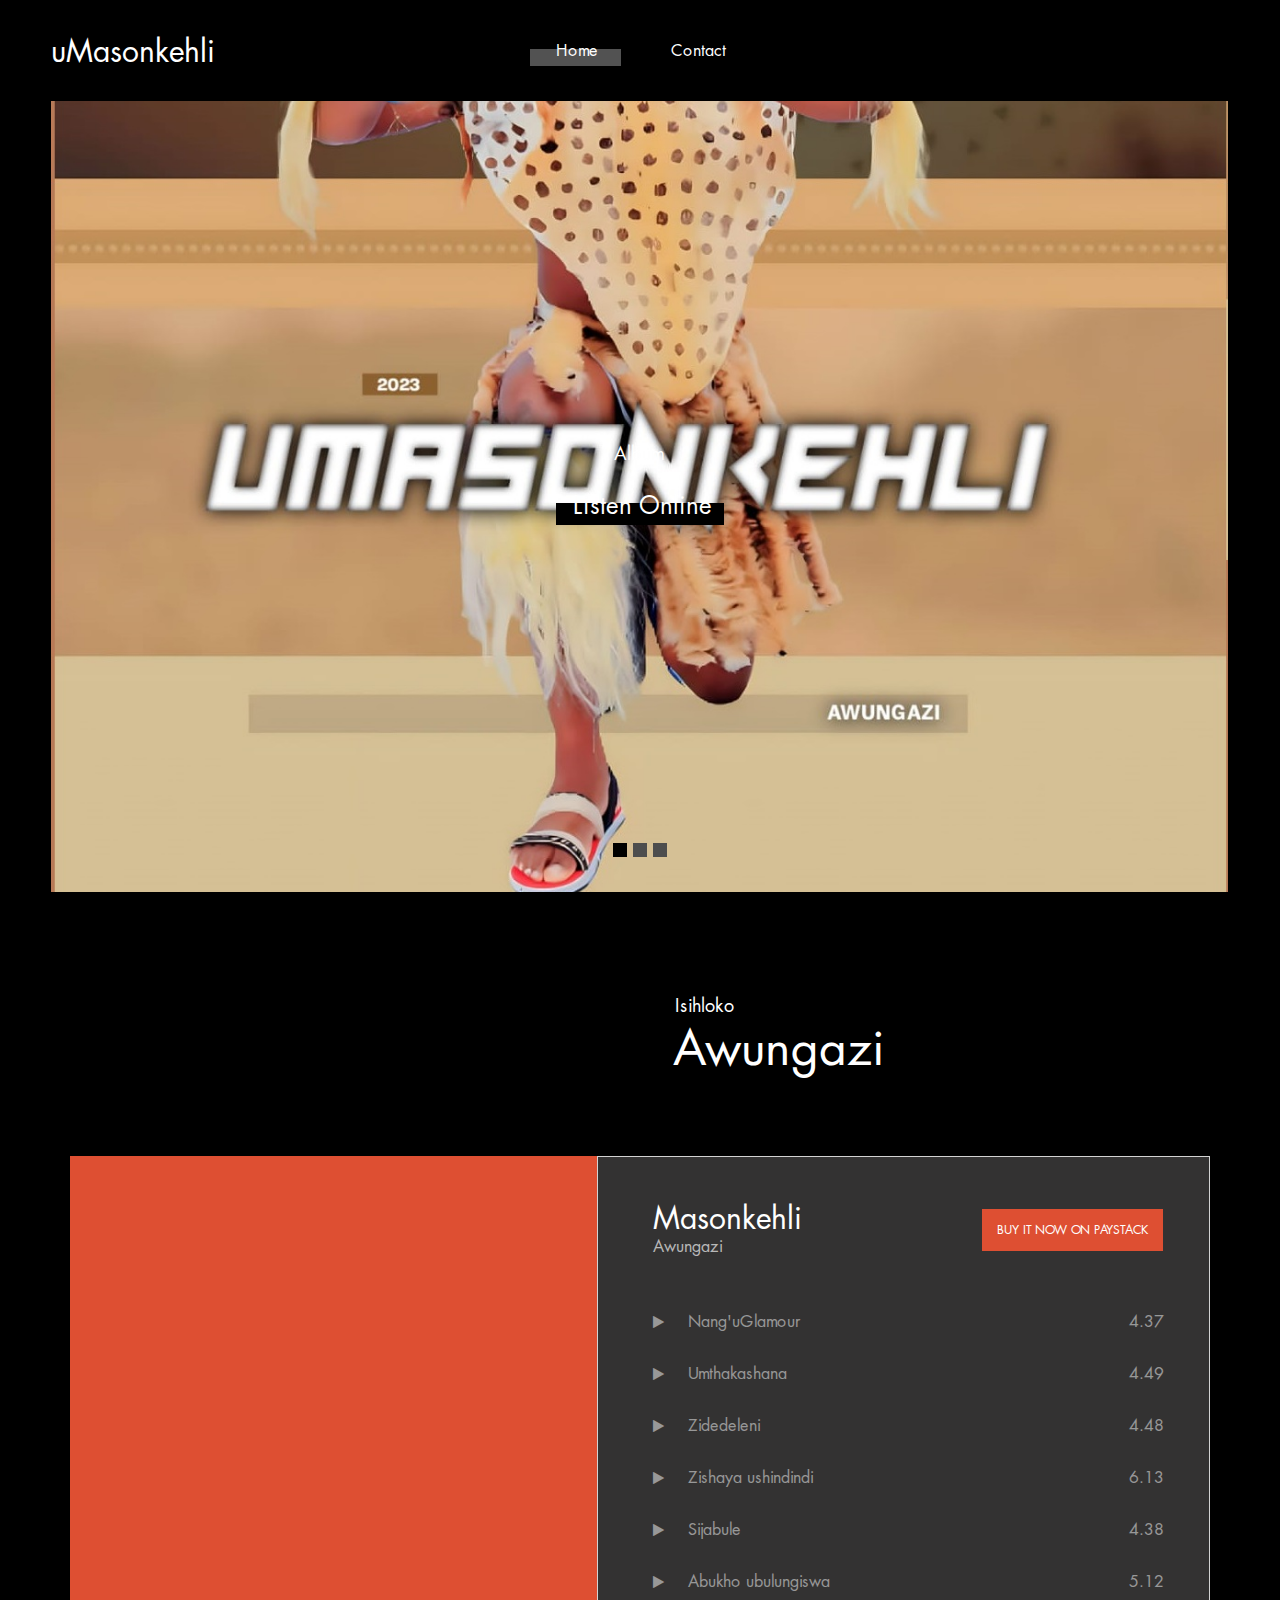
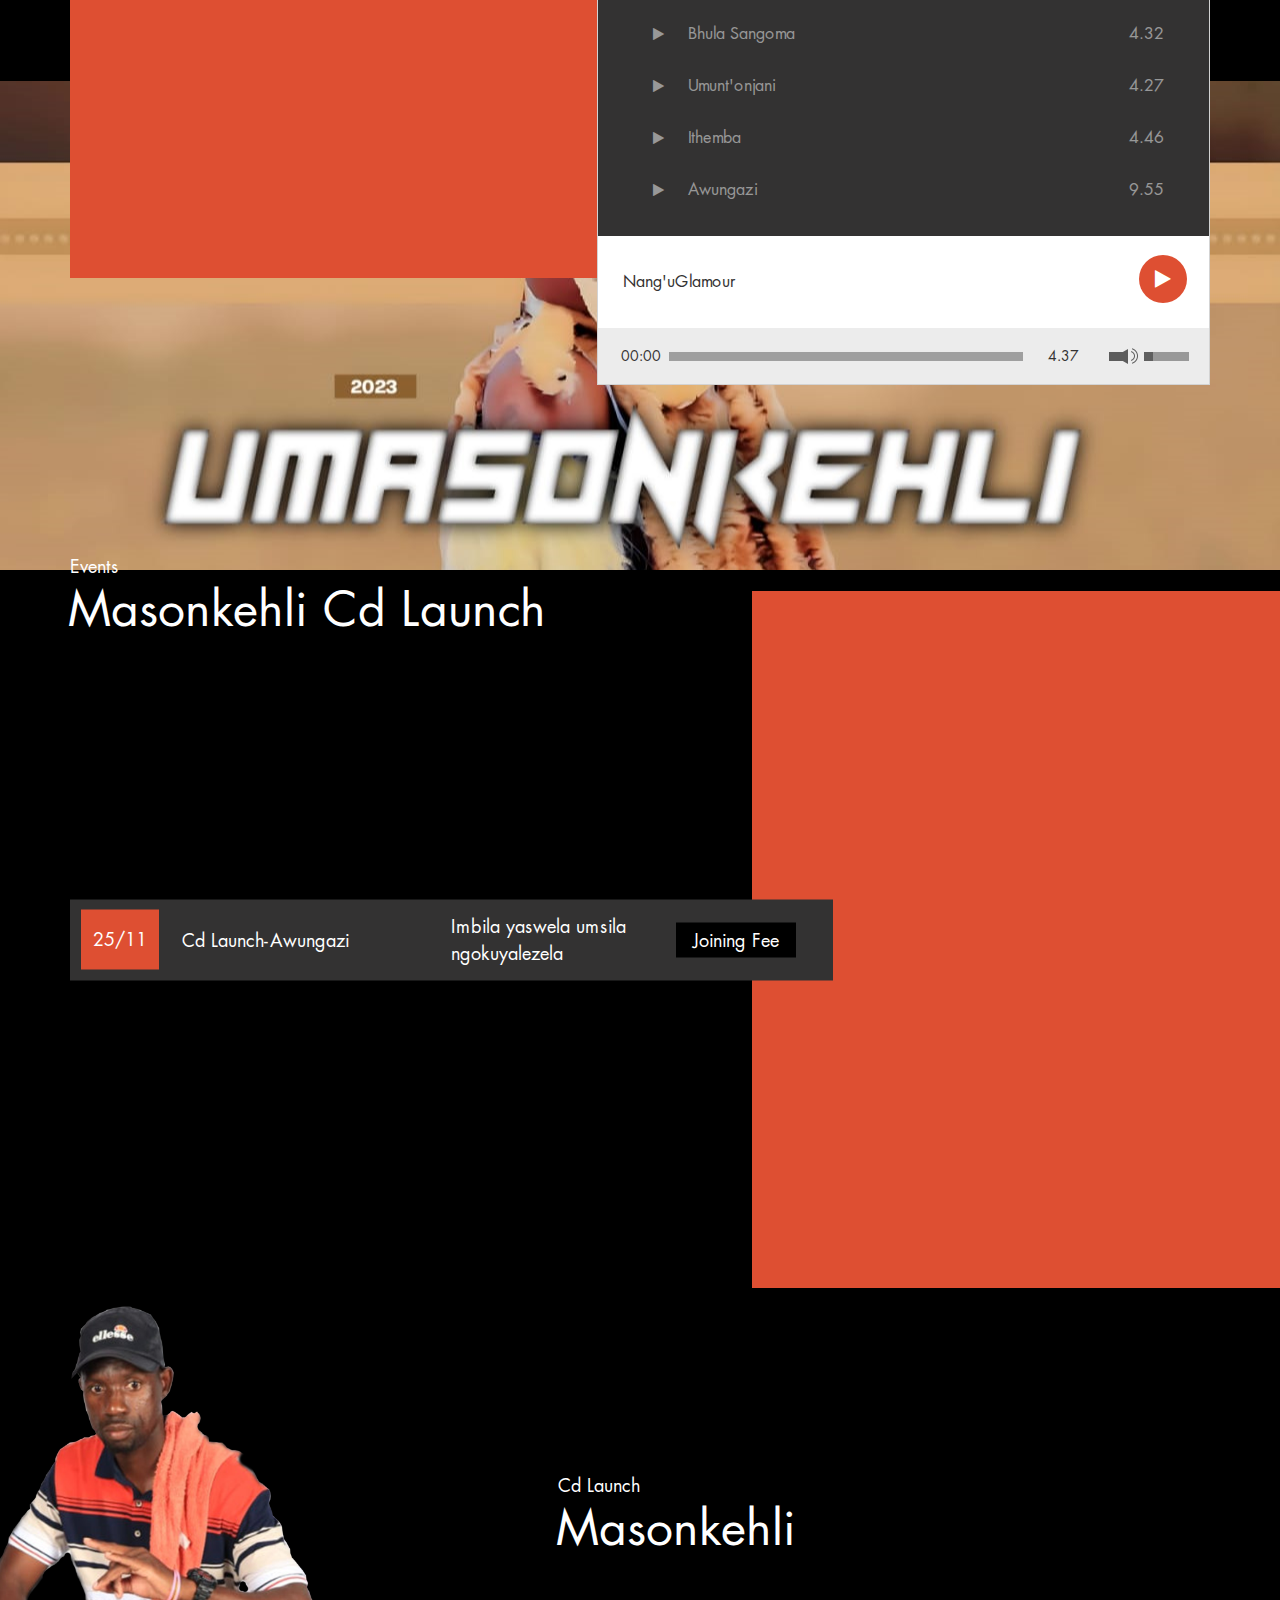
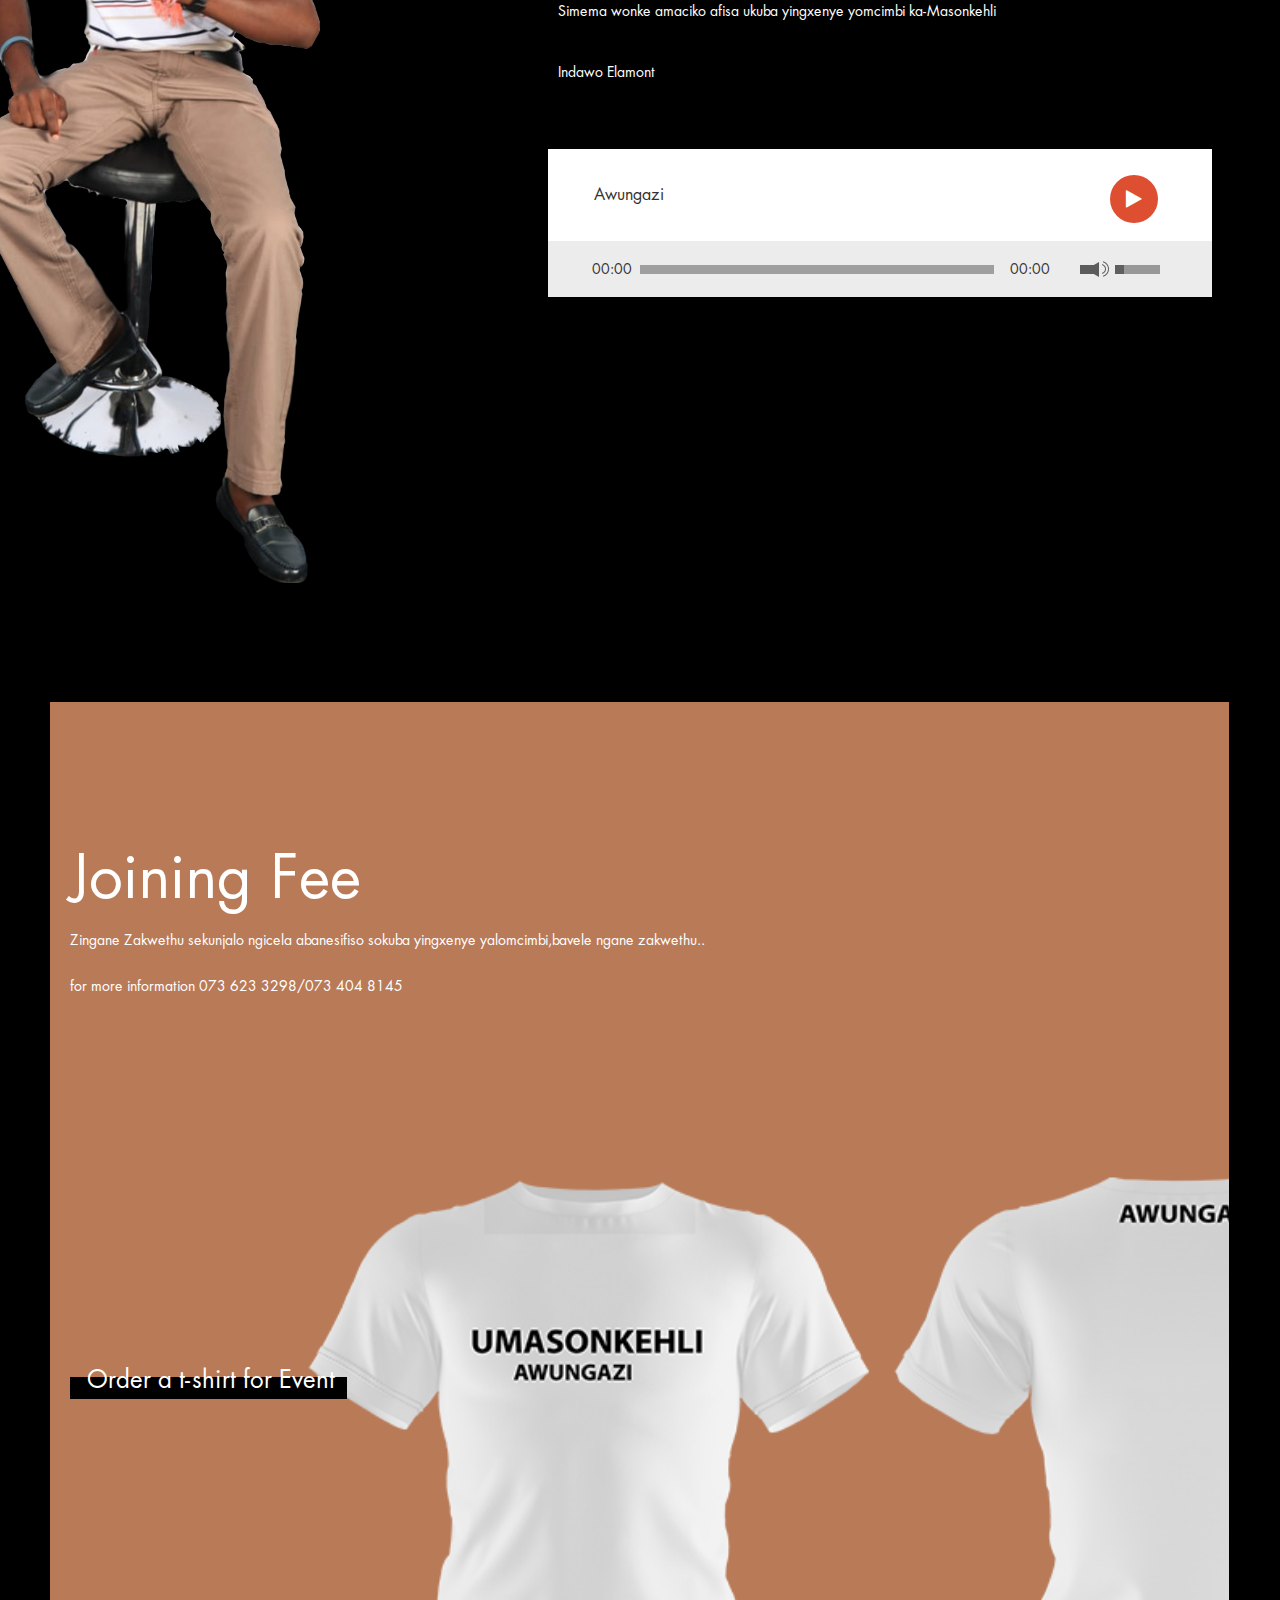
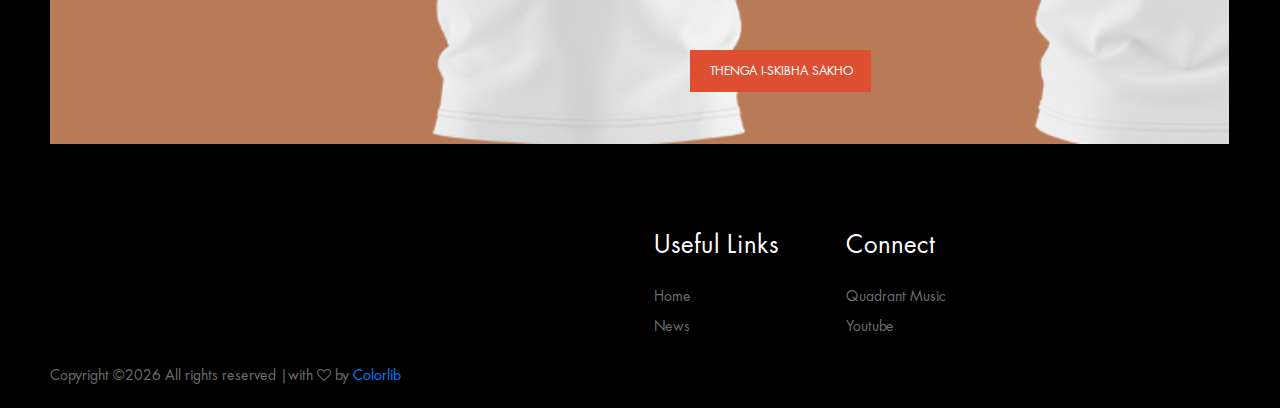
==== index.html @ cb799dd9 "first commit" ====
<!DOCTYPE html>
<html lang="en">
<head>
<title>Hlangana Mhlathi Owazanayo</title>
<meta charset="utf-8">
<meta http-equiv="X-UA-Compatible" content="IE=edge">
<meta name="description" content="Mixtape template project">
<meta name="viewport" content="width=device-width, initial-scale=1">
<link rel="stylesheet" type="text/css" href="styles/bootstrap-4.1.2/bootstrap.min.css">
<link href="plugins/font-awesome-4.7.0/css/font-awesome.min.css" rel="stylesheet" type="text/css">
<link rel="stylesheet" type="text/css" href="plugins/OwlCarousel2-2.2.1/owl.carousel.css">
<link rel="stylesheet" type="text/css" href="plugins/OwlCarousel2-2.2.1/owl.theme.default.css">
<link rel="stylesheet" type="text/css" href="plugins/OwlCarousel2-2.2.1/animate.css">
<link rel="stylesheet" type="text/css" href="styles/main_styles.css">
<link rel="stylesheet" type="text/css" href="styles/responsive.css">
</head>
<body>

<div class="super_container">
	
	<!-- Header -->
	<header class="header">
		<div class="header_content d-flex flex-row align-items-center justify-content-center">
			<div class="logo"><a href="#">uMasonkehli</a></div>
			
			<nav class="main_nav">
				<ul class="d-flex flex-row align-items-start justify-content-start">
					<li class="active"><a href="index.html">Home</a></li>
					<li><a href="contact.html">Contact</a></li>
				</ul>
			</nav>
			<div class="hamburger ml-auto">
				<div class="d-flex flex-column align-items-end justify-content-between">
					<div></div>
					<div></div>
					<div></div>
				</div>
			</div>
			
		</div>
	</header>

	<!-- Menu -->

	<div class="menu">
		<div>
			<div class="menu_overlay"></div>
			<div class="menu_container d-flex flex-column align-items-start justify-content-center">
				
				<nav class="menu_nav">
					<ul class="d-flex flex-column align-items-start justify-content-start">
						<li><a href="index.html">Home</a></li>
						<li><a href="contact.html">Contact</a></li>
					</ul>
				</nav>
			</div>
		</div>
	</div>

	<!-- Home -->

	<div class="home">
		<div class="home_slider_container">
			
			<!-- Home Slider -->
			<div class="owl-carousel owl-theme home_slider">
				
				<!-- Slide -->
				<div class="owl-item">
					<div class="background_image" style="background-image:url(images/Nkehli.jpg)"></div>
					<div class="home_container">
						<div class="home_container_inner d-flex flex-column align-items-center justify-content-center">
							<div class="home_content text-center">
								<div class="home_subtitle">Album</div>
								<div class="home_link"><a href="#">Listen Online</a></div>
							</div>
						</div>
					</div>
				</div>

				<!-- Slide -->
				<div class="owl-item">
					<div class="background_image" style="background-image:url(images/Nkehli.jpg)"></div>
					<div class="home_container">
						<div class="home_container_inner d-flex flex-column align-items-center justify-content-center">
							<div class="home_content text-center">
								<div class="home_subtitle">Album</div>
								<div class="home_link"><a href="#">Listen Online</a></div>
							</div>
						</div>
					</div>
				</div>

				<!-- Slide -->
				<div class="owl-item">
					<div class="background_image" style="background-image:url(images/Nkehli.jpg)"></div>
					<div class="home_container">
						<div class="home_container_inner d-flex flex-column align-items-center justify-content-center">
							<div class="home_content text-center">
								<div class="home_subtitle">Album</div>
								<div class="home_link"><a href="#">Listen Online</a></div>
							</div>
						</div>
					</div>
				</div>
			</div>
		</div>
	</div>

	<!-- Featured Album -->

	<div class="featured_album">
		<div class="background_image featured_background" style="background-image:url(images/maso.jpg)"></div>
		<div class="container">
			<div class="row">
				<div class="col-lg-6 offset-lg-6">
					<div class="section_title_container">
						<div class="section_subtitle">Isihloko</div>
						<div class="section_title"><h1>Awungazi</h1></div>
					</div>
				</div>
			</div>
			<div class="row featured_row row-lg-eq-height">

				<!-- Featured Album Image -->
				<div class="col-md-6">
					<div class="featured_album_image">
						<div class="image_overlay"></div>
						<div class="background_image" style="background-image:url(images/Hliza.jpg)"></div>
						<!-- <img src="images/featured_album.jpg" alt=""> -->
					</div>
				</div>

				<!-- Featured Album Player -->
				<div class="col-md-6 featured_album_col">
					<div class="featured_album_player_container d-flex flex-column align-items-start justify-content-center">
						<div class="featured_album_player">
							<div class="featured_album_title_bar d-flex flex-row align-items-center justify-content-start">
								<div class="featured_album_title_container">
									<div class="featured_album_artist">Masonkehli</div>
									<div class="featured_album_title">Awungazi</div>
								</div>
								<div class="featured_album_link ml-auto"><a href="#" >Buy it now on paystack</a></div>
							</div>
							<div id="jplayer_1" class="jp-jplayer"></div>
							<div id="jp_container_1" class="jp-audio" role="application" aria-label="media player">
								<div class="jp-type-playlist">
									<div class="jp-playlist">
										<ul>
											<li></li>
										</ul>
									</div>
									<div class="player_details d-flex flex-row align-items-center justify-content-start">
										<div class="jp-details">
											<div>playing</div>
											<div class="jp-title" aria-label="title">&nbsp;</div>
										</div>
										<div class="jp-controls-holder ml-auto">
											<button class="jp-play" tabindex="0"></button>
										</div>
									</div>
									<div class="player_controls">
										<div class="jp-gui jp-interface d-flex flex-row align-items-center justify-content-start">
											<div class="jp-controls-holder time_controls d-flex flex-row align-items-center justify-content-start">
												<div><div class="jp-current-time" role="timer" aria-label="time">&nbsp;</div></div>
												<div class="jp-progress">
													<div class="jp-seek-bar">
														<div class="jp-play-bar"></div>
													</div>
												</div>
												<div><div class="jp-duration ml-auto" role="timer" aria-label="duration">&nbsp;</div></div>
											</div>
											<div class="jp-volume-controls d-flex flex-row align-items-center justify-content-start ml-auto">
												<button class="jp-mute" tabindex="0"></button>
												<div class="jp-volume-bar">
													<div class="jp-volume-bar-value"></div>
												</div>
											</div>
										</div>
									</div>
									<div class="jp-no-solution">
										<span>Update Required</span>
										To play the media you will need to either update your browser to a recent version or update your <a href="http://get.adobe.com/flashplayer/" target="_blank">Flash plugin</a>
									</div>
								</div>
							</div>

						</div>
					</div>
				</div>

			</div>
		</div>
	</div>

	<!-- Shows -->

	<div class="shows">
		<div class="container">
			<div class="row" style="z-index:10;">
				<div class="col">
					<div class="section_title_container">
						<div class="section_subtitle">Events</div>
						<div class="section_title"><h1>Masonkehli Cd Launch</h1></div>
					</div>
				</div>
			</div>
			<div class="row shows_row">
				
				<!-- Shows List -->
				<div class="col-lg-8 order-lg-1 order-2 shows_list_col">
					<div class="shows_list_container">
						<ul class="shows_list">

							<!-- Show -->
							<li class="d-flex flex-row align-items-center justify-content-start">
								<div><div class="show_date">25/11</div></div>
								<div class="show_info d-flex flex-md-row flex-column align-items-md-center align-items-start justify-content-md-start justify-content-center">
									<div class="show_name"><a href="#">Cd Launch-Awungazi</a></div>
									<div class="show_location">Imbila yaswela umsila ngokuyalezela</div>
								</div>
								<div class="ml-auto"><div class="show_shop trans_200"><a href="#">Joining Fee</a></div></div>
							</li>																				
														

						</ul>
					</div>
				</div>

				<!-- Shows Image -->
				<div class="col-lg-4 order-lg-2 order-1">
					<div class="shows_image">
						<div class="image_overlay"></div>
						<img src="images/Screensh.png" alt="https://unsplash.com/@anthonydelanoix">
					</div>
				</div>

			</div>
		</div>
	</div>

	<!-- Artist -->

	<div class="artist">
		<div class="container">
			<div class="row">

				<!-- Artist Image -->
				<div class="col-lg-4 artist_image_col">
					<div class="artist_image">
						<img src="images/masonkehli1.png" alt="">
					</div>
				</div>

				<!-- Artist Content -->
				<div class="col-lg-7 offset-lg-1">
					<div class="artist_content">
						<div class="section_title_container">
							<div class="section_subtitle">Cd Launch</div>
							<div class="section_title"><h1>Masonkehli</h1></div>
						</div>
						<div class="artist_text">
							<p>Simema wonke amaciko afisa ukuba yingxenye yomcimbi ka-Masonkehli</p>
							<p>Indawo Elamont</p>
						</div>

						<div class="single_player_container d-flex flex-column align-items-start justify-content-center">
							<div class="single_player">
								<div id="jplayer_2" class="jp-jplayer"></div>
								<div id="jp_container_2" class="jp-audio" role="application" aria-label="media player">
									<div class="jp-type-single">
										<div class="player_details d-flex flex-row align-items-center justify-content-start">
											<div class="jp-details">
												<div>playing</div>
												<div class="jp-title" aria-label="title">&nbsp;</div>
											</div>
											<div class="jp-controls-holder ml-auto">
												<button class="jp-play" tabindex="0"></button>
											</div>
										</div>
										<div class="player_controls">
											<div class="jp-gui jp-interface d-flex flex-row align-items-center justify-content-start">
												<div class="jp-controls-holder time_controls d-flex flex-row align-items-center justify-content-start">
													<div><div class="jp-current-time" role="timer" aria-label="time">&nbsp;</div></div>
													<div class="jp-progress">
														<div class="jp-seek-bar">
															<div class="jp-play-bar"></div>
														</div>
													</div>
													<div><div class="jp-duration ml-auto" role="timer" aria-label="duration">&nbsp;</div></div>
												</div>
												<div class="jp-volume-controls d-flex flex-row align-items-center justify-content-start ml-auto">
													<button class="jp-mute" tabindex="0"></button>
													<div class="jp-volume-bar">
														<div class="jp-volume-bar-value"></div>
													</div>
												</div>
											</div>
										</div>
										<div class="jp-no-solution">
											<span>Update Required</span>
											To play the media you will need to either update your browser to a recent version or update your <a href="http://get.adobe.com/flashplayer/" target="_blank">Flash plugin</a>
										</div>
									</div>
								</div>

							</div>
						</div>
					</div>
				</div>

			</div>
		</div>
	</div>

	<!-- Extra -->

	<div class="extra">
		<div class="extra_container">
			<div class="background_image" style="background-image:url(images/banner_01.png)"></div>
			<div class="container">
				<div class="row">
					<div class="col-lg-9">
						<div class="extra_content d-flex flex-column align-items-start justify-content-center">
							<div class="extra_title"><h1>Joining Fee</h1></div>
							<div class="extra_text">
								<p>Zingane Zakwethu sekunjalo ngicela abanesifiso sokuba yingxenye yalomcimbi,bavele ngane zakwethu..</p>
								<p>for more information  073 623 3298/073 404 8145</p>

							</div>
						</div>
					</div>
				</div>
			</div>		
		</div>
	</div>

	<div class="extra">
		<div class="extra_container">
			<div class="background_image" style="background-image:url(images/banner_01\ -\ Copy.png)"></div>
			<div class="container">
				<div class="row">
					<div class="col-lg-9">
						<div class="extra_content d-flex flex-column align-items-start justify-content-center">
							<div class="home_content text-center">
								<div class="home_link"><a href="#">Order a t-shirt for Event</a></div>
							</div>
						</div>
						<div class="featured_album_title_bar d-flex flex-row align-items-center justify-content-start">
							<div class="featured_album_title_container">
							
							</div>
							<div class="featured_album_link ml-auto"><a href="#" >Thenga i-Skibha sakho</a></div>
						</div>
					</div>
				</div>
			</div>		
		</div>
	</div>

	<!-- Footer -->

	<footer class="footer">
		<div class="footer_container d-flex flex-xl-row flex-column align-items-start justify-content-start">
			
			<div class="footer_lists d-flex flex-sm-row  flex-column align-items-start justify-content-start ml-xl-auto">

				<!-- Useful Links -->
				<div class="footer_list">
					<div class="footer_list_title">Useful Links</div>
					<ul>
						<li><a href="index.html">Home</a></li>
						<li><a href="https://www.quadrantmusic.co.za">News</a></li>
					</ul>
				</div>


				<!-- Connect -->
				<div class="footer_list">
					<div class="footer_list_title">Connect</div>
					<ul>
						<li><a href="https://www.quadrantmusic.co.za">Quadrant Music</a></li>
						<li><a href="#">Youtube</a></li>

					</ul>
				</div>

			</div>
		</div>
		<div class="copyright_bar">
			<span><!-- Link back to Colorlib can't be removed. Template is licensed under CC BY 3.0. -->
Copyright &copy;<script>document.write(new Date().getFullYear());</script> All rights reserved |with <i class="fa fa-heart-o" aria-hidden="true"></i> by <a href="https://colorlib.com" target="_blank">Colorlib</a>
<!-- Link back to Colorlib can't be removed. Template is licensed under CC BY 3.0. -->
</span>
		</div>
	</footer>
</div>

<script src="js/jquery-3.2.1.min.js"></script>
<script src="styles/bootstrap-4.1.2/popper.js"></script>
<script src="styles/bootstrap-4.1.2/bootstrap.min.js"></script>
<script src="plugins/greensock/TweenMax.min.js"></script>
<script src="plugins/greensock/TimelineMax.min.js"></script>
<script src="plugins/scrollmagic/ScrollMagic.min.js"></script>
<script src="plugins/greensock/animation.gsap.min.js"></script>
<script src="plugins/greensock/ScrollToPlugin.min.js"></script>
<script src="plugins/OwlCarousel2-2.2.1/owl.carousel.js"></script>
<script src="plugins/easing/easing.js"></script>
<script src="plugins/progressbar/progressbar.min.js"></script>
<script src="plugins/parallax-js-master/parallax.min.js"></script>
<script src="plugins/jPlayer/jquery.jplayer.min.js"></script>
<script src="plugins/jPlayer/jplayer.playlist.min.js"></script>
<script src="js/custom.js"></script>
</body>
</html>
---- styles/main_styles.css ----
@charset "utf-8";
/* CSS Document */

/******************************

[Table of Contents]

1. Fonts
2. Body and some general stuff
3. Header
4. Menu
5. Home
6. Featured Album
7. Shows
8. Artist
9. Extra
10. Footer


******************************/

/***********
1. Fonts
***********/

@font-face
{
	font-family: 'Futura';
	src: url('../fonts/FuturaLT-Book.ttf')  format('truetype');
}

/*********************************
2. Body and some general stuff
*********************************/

*
{
	margin: 0;
	padding: 0;
	-webkit-font-smoothing: antialiased;
	-webkit-text-shadow: rgba(0,0,0,.01) 0 0 1px;
	text-shadow: rgba(0,0,0,.01) 0 0 1px;
}
body
{
	font-family: 'Futura', sans-serif;
	font-size: 14px;
	font-weight: 400;
	background: #000000;
	color: #FFFFFF;
}
div
{
	display: block;
	position: relative;
	-webkit-box-sizing: border-box;
    -moz-box-sizing: border-box;
    box-sizing: border-box;
}
ul
{
	list-style: none;
	margin-bottom: 0px;
}
p
{
	font-family: 'Futura', sans-serif;
	font-size: 14px;
	line-height: 2.18;
	font-weight: 400;
	color: #FFFFFF;
	-webkit-font-smoothing: antialiased;
	-webkit-text-shadow: rgba(0,0,0,.01) 0 0 1px;
	text-shadow: rgba(0,0,0,.01) 0 0 1px;
}
p a
{
	display: inline;
	position: relative;
	color: inherit;
	border-bottom: solid 1px #ffa07f;
	-webkit-transition: all 200ms ease;
	-moz-transition: all 200ms ease;
	-ms-transition: all 200ms ease;
	-o-transition: all 200ms ease;
	transition: all 200ms ease;
}
p:last-of-type
{
	margin-bottom: 0;
}
a
{
	-webkit-transition: all 200ms ease;
	-moz-transition: all 200ms ease;
	-ms-transition: all 200ms ease;
	-o-transition: all 200ms ease;
	transition: all 200ms ease;
}
a, a:hover, a:visited, a:active, a:link
{
	text-decoration: none;
	-webkit-font-smoothing: antialiased;
	-webkit-text-shadow: rgba(0,0,0,.01) 0 0 1px;
	text-shadow: rgba(0,0,0,.01) 0 0 1px;
}
p a:active
{
	position: relative;
	color: #FF6347;
}
p a:hover
{
	color: #FFFFFF;
	background: #ffa07f;
}
p a:hover::after
{
	opacity: 0.2;
}
::selection
{
	background: rgba(255,255,255,0.07);
}
p::selection
{
	
}
h1{font-size: 48px;}
h2{font-size: 36px;}
h3{font-size: 24px;}
h4{font-size: 18px;}
h5{font-size: 14px;}
h1, h2, h3, h4, h5, h6
{
	font-family: 'Futura', sans-serif;
	-webkit-font-smoothing: antialiased;
	-webkit-text-shadow: rgba(0,0,0,.01) 0 0 1px;
	text-shadow: rgba(0,0,0,.01) 0 0 1px;
	line-height: 1.2;
}
h1::selection, 
h2::selection, 
h3::selection, 
h4::selection, 
h5::selection, 
h6::selection
{
	
}
button:active
{
	outline: none;
}
.form-control
{
	color: #db5246;
}
section
{
	display: block;
	position: relative;
	box-sizing: border-box;
}
.clear
{
	clear: both;
}
.clearfix::before, .clearfix::after
{
	content: "";
	display: table;
}
.clearfix::after
{
	clear: both;
}
.clearfix
{
	zoom: 1;
}
.float_left
{
	float: left;
}
.float_right
{
	float: right;
}
.trans_200
{
	-webkit-transition: all 200ms ease;
	-moz-transition: all 200ms ease;
	-ms-transition: all 200ms ease;
	-o-transition: all 200ms ease;
	transition: all 200ms ease;
}
.trans_300
{
	-webkit-transition: all 300ms ease;
	-moz-transition: all 300ms ease;
	-ms-transition: all 300ms ease;
	-o-transition: all 300ms ease;
	transition: all 300ms ease;
}
.trans_400
{
	-webkit-transition: all 400ms ease;
	-moz-transition: all 400ms ease;
	-ms-transition: all 400ms ease;
	-o-transition: all 400ms ease;
	transition: all 400ms ease;
}
.trans_500
{
	-webkit-transition: all 500ms ease;
	-moz-transition: all 500ms ease;
	-ms-transition: all 500ms ease;
	-o-transition: all 500ms ease;
	transition: all 500ms ease;
}
.fill_height
{
	height: 100%;
}
.super_container
{
	width: 100%;
	overflow: hidden;
}
.prlx_parent
{
	overflow: hidden;
}
.prlx
{
	height: 130% !important;
}
.parallax-window
{
    min-height: 400px;
    background: transparent;
}
.parallax_background
{
	position: absolute;
	top: 0;
	left: 0;
	width: 100%;
	height: 100%;
}
.background_image
{
	position: absolute;
	top: 0;
	left: 0;
	width: 100%;
	height: 100%;
	background-repeat: no-repeat;
	background-size: cover;
	background-position: center center;
}
.nopadding
{
	padding: 0px !important;
}
.section_subtitle
{
	font-size: 18px;
	line-height: 0.75;
}
.section_title
{
	margin-top: 7px;
	margin-left: -2px;
}

/*********************************
3. Header
*********************************/

.header
{
	position: fixed;
	left: 0;
	top: 0;
	width: 100%;
	background: #000000;
	z-index: 100;
	-webkit-transition: all 400ms ease;
	-moz-transition: all 400ms ease;
	-ms-transition: all 400ms ease;
	-o-transition: all 400ms ease;
	transition: all 400ms ease;
}
.header.scrolled
{
	background: rgba(0,0,0,0.85);
}
.header_content
{
	width: 100%;
	height: 101px;
	padding-left: 51px;
	padding-right: 52px;
	-webkit-transition: all 400ms ease;
	-moz-transition: all 400ms ease;
	-ms-transition: all 400ms ease;
	-o-transition: all 400ms ease;
	transition: all 400ms ease;
}
.header.scrolled .header_content
{
	height: 70px;
}
.logo
{
	position: absolute;
	top: 50%;
	-webkit-transform: translateY(-50%);
	-moz-transform: translateY(-50%);
	-ms-transform: translateY(-50%);
	-o-transform: translateY(-50%);
	transform: translateY(-50%);
	left: 51px;
}
.logo a
{
	font-family: 'Futura', sans-serif;
	font-size: 30px;
	color: #FFFFFF;
}
.log_reg
{
	position: absolute;
	top: 50%;
	-webkit-transform: translateY(-50%);
	-moz-transform: translateY(-50%);
	-ms-transform: translateY(-50%);
	-o-transform: translateY(-50%);
	transform: translateY(-50%);
	right: 52px;
}
.log_reg ul li
{
	position: relative;
}
.log_reg ul li:not(:last-child)::after
{
	display: inline-block;
	content: '/';
	font-size: 14px;
	color: #FFFFFF;
	margin-left: 6px;
	margin-right: 6px;
}
.log_reg ul li a
{
	font-size: 14px;
	color: #FFFFFF;
}
.log_reg ul li a:hover
{
	color: #de4f33;
}
.main_nav ul li:not(:last-child)
{
	margin-right: 24px;
}
.main_nav ul li
{
	position: relative;
}
.main_nav ul li a
{
	position: relative;
	font-size: 16px;
	color: #FFFFFF;
	padding-left: 26px;
	padding-right: 23px;
	z-index: 1;
}
.main_nav ul li a::after
{
	display: block;
	position: absolute;
	left: 0;
	bottom: -20px;
	width: 100%;
	height: 17px;
	background: #525252;
	content: '';
	z-index: -1;
	visibility: hidden;
	opacity: 0;
	-webkit-transition: all 400ms ease;
	-moz-transition: all 400ms ease;
	-ms-transition: all 400ms ease;
	-o-transition: all 400ms ease;
	transition: all 400ms ease;
}
.main_nav ul li.active a::after,
.main_nav ul li a:hover::after
{
	bottom: -5px;
	visibility: visible;
	opacity: 1;
}
.hamburger
{
	display: none;
	width: 50px;
	height: 24px;
	cursor: pointer;
	padding: 5px;
	right: -5px;
}
.hamburger > div
{
	width: 100%;
	height: 100%;
}
.hamburger > div > div
{
	height: 2px;
	background: #FFFFFF;
	-webkit-transition: all 400ms ease;
	-moz-transition: all 400ms ease;
	-ms-transition: all 400ms ease;
	-o-transition: all 400ms ease;
	transition: all 400ms ease;
}
.hamburger > div > div:first-child
{
	width: 90%;
}
.hamburger > div > div:nth-child(2)
{
	width: 50%;
}
.hamburger > div > div:nth-child(3)
{
	width: 70%;
}
.hamburger:hover > div > div
{
	width: 100%;
}

/*********************************
4. Menu
*********************************/

.menu
{
	position: fixed;
	top: 0;
	left: 0;
	width: 100vw;
	height: 100vh;
	z-index: 101;
	visibility: hidden;
	opacity: 0;
	-webkit-transition: all 800ms ease;
	-moz-transition: all 800ms ease;
	-ms-transition: all 800ms ease;
	-o-transition: all 800ms ease;
	transition: all 800ms ease;
}
.menu_overlay
{
	position: absolute;
	top: 0;
	left: 0;
	width: 100%;
	height: 100%;
	background: rgba(0,0,0,0.45);
}
.menu.active
{
	visibility: visible;
	opacity: 1;
}
.menu > div
{
	width: 100%;
	height: 100%;
}
.menu_container
{
	position: absolute;
	top: 50%;
	-webkit-transform: translateY(-50%);
	-moz-transform: translateY(-50%);
	-ms-transform: translateY(-50%);
	-o-transform: translateY(-50%);
	transform: translateY(-50%);
	right: -300px;
	width: 300px;
	-webkit-transition: all 1000ms 600ms ease;
	-moz-transition: all 1000ms 600ms ease;
	-ms-transition: all 1000ms 600ms ease;
	-o-transition: all 1000ms 600ms ease;
	transition: all 1000ms 600ms ease;
}
.menu.active .menu_container
{
	right: 0;
}
.menu_log_reg
{
	display: none;
	width: 100%;
	background: #000000;
	padding-left: 40px;
	padding-right: 40px;
	padding-top: 8px;
	padding-bottom: 8px;
	margin-bottom: 5px;
	border-bottom: solid 2px #de4f32;
}
.menu_log_reg a
{
	font-size: 14px;
	color: #FFFFFF;
}
.menu_log_reg a:hover
{
	color: #de4f32;
}
.menu_log_reg ul li
{
	position: relative;
}
.menu_log_reg ul li:not(:last-child)::after
{
	display: inline-block;
	content: '/';
	font-size: 14px;
	color: #FFFFFF;
	margin-left: 6px;
	margin-right: 6px;
}
.menu_nav
{
	width: 100%;
	background: #000000;
	padding-left: 40px;
	padding-right: 40px;
	padding-top: 50px;
	padding-bottom: 50px;
	border-bottom: solid 5px #de4f32;
}
.menu_nav ul li
{
	position: relative;
}
.menu_nav ul li a:hover::before
{
	left: 100%;
}
.menu_nav ul li:not(:last-of-type)
{
	margin-bottom: 5px;
}
.menu_nav ul li a
{
	display: block;
	position: relative;
	font-size: 20px;
	color: #FFFFFF;
	overflow: hidden;
}
.menu_nav ul li a::before
{
	display: block;
	position: absolute;
	top: 50%;
	left: -100%;
	width: 100%;
	height: 2px;
	background: #FFFFFF;
	content: '';
	-webkit-transition: all 400ms 200ms ease;
	-moz-transition: all 400ms 200ms ease;
	-ms-transition: all 400ms 200ms ease;
	-o-transition: all 400ms 200ms ease;
	transition: all 400ms 200ms ease;
}
.menu_nav ul li a:hover
{
	color: #de4f32;
}

/*********************************
5. Home
*********************************/

.home
{
	width: 100%;
	height: 892px;
	padding-left: 51px;
	padding-right: 52px;
}
.home_slider_container
{
	width: 100%;
	height: 100%;
}
.home_slider.owl-theme .owl-nav.disabled + .owl-dots
{
	position: absolute;
	left: 50%;
	-webkit-transform: translateX(-50%);
	-moz-transform: translateX(-50%);
	-ms-transform: translateX(-50%);
	-o-transform: translateX(-50%);
	transform: translateX(-50%);
	bottom: 24px;
	z-index: 10;
}
.home_slider.owl-theme .owl-dots .owl-dot span
{
	width: 14px;
	height: 14px;
	background: #4d4d4d;
	border-radius: 0px;
	margin-left: 3px;
	margin-right: 3px;
	-webkit-transition: all 200ms ease;
	-moz-transition: all 200ms ease;
	-ms-transition: all 200ms ease;
	-o-transition: all 200ms ease;
	transition: all 200ms ease;
}
.home_slider.owl-theme .owl-dots .owl-dot.active span,
.home_slider.owl-theme .owl-dots .owl-dot:hover span
{
	background: #000000;
}
.home_container
{
	width: 100%;
	height: 100%;
	z-index: 1;
	padding-top: 72px;
}
.home_container_inner
{
	width: 100%;
	height: 100%;
}
.home_content
{

}
.home_subtitle
{
	font-size: 18px;
	color: #FFFFFF;
}
.home_title
{
	margin-top: 24px;
	color: #000000;
}
.home_title h1
{
	font-size: 72px;
}
.home_link
{
	margin-top: 21px;
}
.home_link a
{
	position: relative;
	padding-left: 17px;
	padding-right: 12px;
	font-size: 24px;
	color: #FFFFFF;
}
.home_link a::before
{
	display: block;
	position: absolute;
	left: 0;
	bottom: -4px;
	width: 100%;
	height: 22px;
	background: #000000;
	content: '';
	z-index: -1;
	-webkit-transition: all 400ms ease;
	-moz-transition: all 400ms ease;
	-ms-transition: all 400ms ease;
	-o-transition: all 400ms ease;
	transition: all 400ms ease;
}
.home_link a:hover::before
{
	background: #de4f33;
}

/*********************************
6. Featured Album
*********************************/

.featured_album
{
	padding-top: 107px;
}
.featured_background
{
	top: auto;
	bottom: -185px;
	max-height: 489px;
}
.featured_album .section_title_container
{
	padding-left: 20px;
}
.featured_row
{
	margin-top: 71px;
}
.featured_album_image
{
	width: calc(100% + 42px);
	height: 722px;
}
.featured_album_image img
{
	max-width: 100%;
}
.image_overlay
{
	position: absolute;
	top: 0;
	right: 0;
	width: 100%;
	height: 100%;
	background: #de4f32;
	z-index: 1;
	-webkit-transition: all 1000ms ease;
	-moz-transition: all 1000ms ease;
	-ms-transition: all 1000ms ease;
	-o-transition: all 1000ms ease;
	transition: all 1200ms ease;
}
.image_overlay.active
{
	width: 0%;
}
.featured_album_col
{
	z-index: 1;
}
.featured_album_player_container
{
	width: calc(100% + 58px);
	left: -58px;
	height: 100%;
}
.featured_album_player
{
	width: 100%;
	border: solid 1px #d3d3d3;
	background: #333232;
}
.featured_album_title_bar
{
	height: 146px;
	padding-left: 55px;
	padding-right: 46px;
}
.featured_album_title_container
{
	
}
.featured_album_artist
{
	font-size: 30px;
	color: #FFFFFF;
	line-height: 1.2;
}
.featured_album_title
{
	font-size: 16px;
	color: rgba(255,255,255,0.67);
	margin-top: -2px;
}
.featured_album_link
{
	width: 181px;
	height: 42px;
	background: #de4f32;
	text-align: center;
}
.featured_album_link a
{
	display: block;
	width: 100%;
	height: 100%;
	font-size: 12px;
	color: #FFFFFF;
	text-transform: uppercase;
	line-height: 42px;
}
.jp-audio
{
	width: 100%;
}
.jp-playlist
{
	background: #333232;
}
.jp-playlist ul
{
	/*padding-left: 55px;*/
}
.jp-playlist li
{
	position: relative;
	height: 38px;
	border-bottom: none;
	padding-left: 55px;
}
.jp-playlist li::before,
#jp_container_1.jp-state-playing .jp-playlist li.jp-playlist-current::before
{
	display: block;
	position: absolute;
	top: 0;
	left: -4px;
	width: calc(100% + 8px);
	height: 100%;
	background: #5c5c5c;
	visibility: hidden;
	opacity: 0;
	content: '';
	-webkit-transition: all 200ms ease;
	-moz-transition: all 200ms ease;
	-ms-transition: all 200ms ease;
	-o-transition: all 200ms ease;
	transition: all 200ms ease;
}
.jp-playlist li:hover::before,
#jp_container_1.jp-state-playing .jp-playlist li.jp-playlist-current::before
{
	opacity: 1;
	visibility: visible;
}
.jp-playlist li > div
{
	display: -webkit-box;
	display: -moz-box;
	display: -ms-flexbox;
	display: -webkit-flex;
	display: flex;
	flex-direction: row;
	justify-content: start;
	align-items: center;
	padding-left: 35px;
	padding-right: 45px;
	-webkit-transition: all 200ms ease;
	-moz-transition: all 200ms ease;
	-ms-transition: all 200ms ease;
	-o-transition: all 200ms ease;
	transition: all 200ms ease;
}
.song_duration
{
	margin-left: auto;
}
.jp-playlist li > div::before
{
	display: block;
	position: absolute;
	left: 0;
	top: 50%;
	-webkit-transform: translateY(-50%);
	-moz-transform: translateY(-50%);
	-ms-transform: translateY(-50%);
	-o-transform: translateY(-50%);
	transform: translateY(-50%);
	font-family: 'FontAwesome';
	content: '\f04b';
	color: rgba(255,255,255,0.5);
}
.jp-playlist li:not(:last-child)
{
	margin-bottom: 14px;
}
.jp-type-playlist div.jp-playlist a,
.song_duration
{
	font-family: 'Futura', sans-serif !important;
	font-size: 16px !important;
	color: rgba(255,255,255,0.5) !important;
	line-height: 38px;
	outline: none !important;
}
.jp-type-playlist div.jp-playlist a > span
{
	display: none;
}
#jp_container_1.jp-state-playing .jp-playlist li.jp-playlist-current > div
{
	padding-left: 26px;
}
#jp_container_1.jp-state-playing .jp-playlist li.jp-playlist-current > div::before
{
	color: #FFFFFF;
}
#jp_container_1.jp-state-playing .jp-playlist li.jp-playlist-current a,
#jp_container_1.jp-state-playing .jp-playlist li.jp-playlist-current > div .song_duration
{
	color: #FFFFFF !important;
}
.jp-details
{
	display: block !important;
}
.player_details
{
	width: 100%;
	height: 92px;
	background: #FFFFFF;
	margin-top: 27px;
	padding-left: 25px;
	padding-right: 22px;
}
.jp-details > div
{
	font-size: 12px;
	color: rgba(51,50,50,0.5);
	text-transform: uppercase;
}
.jp-details > div:first-child
{
	
}
.jp-details > div:first-child
{
	display: none;
}
.jp-state-playing .jp-details > div:first-child
{
	display: block;
}
.jp-state-playing .jp-details .jp-title
{
	display: block;
}
.jp-state-playing .jp-details > div:first-child
{
	display: block !important;
}
.jp-title
{
	font-size: 16px !important;
	color: #333232 !important;
	text-transform: none !important;
}
.jp-play
{
	position: relative;
	width: 48px;
	height: 48px;
	border-radius: 50%;
	background: #de4f32;
	border: none;
	cursor: pointer;
	text-align: center;
	outline: none !important;
}
.jp-play::after
{
	display: block;
	position: absolute;
	top: 50%;
	left: 50%;
	-webkit-transform: translate(-50%, -50%);
	-moz-transform: translate(-50%, -50%);
	-ms-transform: translate(-50%, -50%);
	-o-transform: translate(-50%, -50%);
	transform: translate(-50%, -50%);
	font-family: 'FontAwesome';
	font-size: 20px;
	color: #FFFFFF;
	content: '\f04b';
}
.jp-state-playing .jp-play::after
{
	content: '\f04c';
}
.jp-play:active
{
	width: 46px;
	height: 46px;
}
.player_controls
{
	width: 100%;
	background: #ececec;
}
.player_controls .jp-interface
{
	width: 100%;
	height: 56px;
	padding-left: 23px;
	padding-right: 20px;
}
.jp-volume-controls
{
	width: 80px;
}
.jp-volume-bar
{
	width: 45px;
	height: 9px;
	background: #989898;
	cursor: pointer;
}
.jp-volume-bar-value
{
	height: 9px;
	background: #5f5f5f;
}
.jp-mute
{
	position: relative;
	width: 29px;
	height: 16px;
	background: transparent;
	border: none;
	outline: none;
	margin-right: 6px;
	cursor: pointer;
}
.jp-state-muted .jp-mute::after
{
	content: url(../images/mute_0.png);
}
.jp-mute:active
{
	outline: none;
}
.jp-mute::after
{
	display: block;
	position: absolute;
	top: 0;
	left: 0;
	width: 100%;
	height: 100%;
	content: url(../images/mute_1.png);
}
.time_controls
{
	width: calc(100% - 110px);
}
.jp-progress
{
	width: 100%;
	height: 9px;
	background: #9f9f9f;
}
.jp-current-time
{
	width: 48px;
}
.jp-current-time,
.jp-duration
{
	font-size: 14px;
	color: #333232 !important;
}
.jp-duration
{
	width: 56px;
	text-align: right;
}
.jp-progress
{
	cursor: pointer;
}
.jp-play-bar
{
	height: 9px;
	background: #5f5f5f;
}

/*********************************
7. Shows
*********************************/

.shows
{
	padding-top: 175px;
}
.shows_row
{
	margin-top: -55px;
}
.shows_list_col
{
	z-index: 1;
}
.shows_image
{
	left: -98px;
	width: calc(100% + 252px);
}
.shows_image img
{
	max-width: 100%;
}
.shows_image .image_overlay
{
	z-index: 0;
}
.shows_list_container
{
	width: calc(100% + 13px);
	top: 50%;
	-webkit-transform: translateY(-50%);
	-moz-transform: translateY(-50%);
	-ms-transform: translateY(-50%);
	-o-transform: translateY(-50%);
	transform: translateY(-50%);
}
.shows_list li
{
	width: 100%;
	height: 81px;
	background: #333232;
	padding-left: 11px;
	padding-right: 37px;
	color: #FFFFFF;
	font-size: 18px;
}
.shows_list li a
{
	color: #FFFFFF;
}
.shows_list li:not(:last-of-type)
{
	margin-bottom: 5px;
}
.show_date
{
	width: 78px;
	height: 60px;
	background: #de4f32;
	line-height: 60px;
	text-align: center;
	margin-right: 23px;
}
.show_info
{
	width: 100%;
	height: 100%;
	padding-right: 23px;
}
.show_name
{
	width: 50%;
	margin-right: 23px;
}
.show_name a:hover
{
	color: #de4f32;
}
.show_location
{
	width: calc(50% - 23px);
	margin-left: 23px;
}
.show_shop
{
	width: 120px;
	height: 35px;
	background: #000000;
}
.show_shop:hover
{
	background: #de4f32;
}
.show_shop a
{
	display: block;
	width: 100%;
	height: 100%;
	line-height: 35px;
	text-align: center;
}

/*********************************
8. Artist
*********************************/

.artist
{
	padding-bottom: 106px;
	background: #000000;
}
.artist_content
{
	padding-top: 191px;
}
.artist_image
{
	width: calc(100% + 205px);
	left: -185px;
	padding-right: 20px;
}
.artist_image img
{
	max-width: 100%;
}
.artist_text
{
	margin-top: 39px;
}
.artist_text p:not(:last-child)
{
	margin-bottom: 30px;
}
.artist_sig
{
	margin-top: 51px;
	margin-left: 26px;
}
.single_player_container
{
	width: calc(100% + 12px);
	background: #FFFFFF;
	left: -10px;
	margin-top: 62px;
}
.single_player
{
	width: 100%;
}
.jp-type-single .player_details
{
	margin-top: 0;
	padding-left: 46px;
	padding-right: 54px;
}
.jp-type-single .player_controls .jp-interface
{
	padding-left: 44px;
	padding-right: 52px;
}
.jp-type-single .jp-play
{
	-webkit-transform: translateY(7px);
	-moz-transform: translateY(7px);
	-ms-transform: translateY(7px);
	-o-transform: translateY(7px);
	transform: translateY(7px);
}

/*********************************
9. Extra
*********************************/

.extra
{
	padding-left: 50px;
	padding-right: 51px;
}
.extra_container
{
	
}
.extra_content
{
	height: 448px;
	-webkit-transform: translateY(-5px);
	-moz-transform: translateY(-5px);
	-ms-transform: translateY(-5px);
	-o-transform: translateY(-5px);
	transform: translateY(-5px);
}
.extra_title h1
{
	font-size: 60px;
}
.extra_text
{
	margin-top: 4px;
}
.extra_button
{
	width: 161px;
	height: 46px;
	background: #000000;
	margin-top: 35px;
}
.extra_button:hover
{
	background: rgba(0,0,0,0.5);
}
.extra_button a
{
	display: block;
	width: 100%;
	height: 100%;
	line-height: 46px;
	color: #FFFFFF;
	font-size: 14px;
	text-align: center;
}

/*********************************
10. Footer
*********************************/

.footer
{
	background: #000000;
	padding-left: 50px;
	padding-right: 51px;
}
.newsletter_container
{
	width: 604px;
	padding-top: 103px;
}
.newsletter_title
{

}
.newsletter_form
{
	display: block;
	position: relative;
	width: 100%;
	margin-top: 30px;
}
.newsletter_input
{
	width: 100%;
	height: 50px;
	background: #545454;
	border: none;
	outline: none;
	padding-left: 23px;
}
.newsletter_input::-webkit-input-placeholder
{
	font-size: 12px !important;
	font-style: italic;
	color: #FFFFFF !important;
}
.newsletter_input:-moz-placeholder
{
	font-size: 12px !important;
	font-style: italic;
	color: #FFFFFF !important;
}
.newsletter_input::-moz-placeholder
{
	font-size: 12px !important;
	font-style: italic;
	color: #FFFFFF !important;
} 
.newsletter_input:-ms-input-placeholder
{ 
	font-size: 12px !important;
	font-style: italic;
	color: #FFFFFF !important;
}
.newsletter_input::input-placeholder
{
	font-size: 12px !important;
	font-style: italic;
	color: #FFFFFF !important;
}
.newsletter_button
{
	position: absolute;
	top: 0;
	right: 0;
	width: 139px;
	height: 50px;
	background: #de4f32;
	border: none;
	outline: none;
	cursor: pointer;
	color: #FFFFFF;
	font-size: 14px;
}
.footer_lists
{
	width: 575px;
	padding-top: 83px;
	padding-bottom: 5px;
}
.footer_list
{
	width: calc(100% / 3);
}
.footer_list_title
{
	font-size: 24px;
}
.footer_list ul
{
	margin-top: 23px;
}
.footer_list ul li:not(:last-of-type)
{
	margin-bottom: 9px;
}
.footer_list ul li a
{
	font-size: 14px;
	color: #6d6d6d;
}
.footer_list ul li a:hover
{
	color: #FFFFFF;
}
.copyright_bar
{
	width: 100%;
	height: 67px;
	background: #000000;
}
.copyright_bar span
{
	font-size: 14px;
	color: #6d6d6d;
	line-height: 67px;
}
---- styles/responsive.css ----
@charset "utf-8";
/* CSS Document */

/******************************

[Table of Contents]

1. 1600px
2. 1440px
3. 1280px
4. 1199px
5. 1024px
6. 991px
7. 959px
8. 880px
9. 768px
10. 767px
11. 539px
12. 479px
13. 400px

******************************/

/************
1. 1600px
************/

@media only screen and (max-width: 1600px)
{
	
}

/************
2. 1440px
************/

@media only screen and (max-width: 1440px)
{
	
}

/************
3. 1380px
************/

@media only screen and (max-width: 1380px)
{
	.newsletter_container
	{
		width: 450px;
	}
	.footer_lists
	{
		width: 575px;
	}
}

/************
3. 1280px
************/

@media only screen and (max-width: 1280px)
{
	
}

/************
4. 1199px
************/

@media only screen and (max-width: 1199px)
{
	.shows_image
	{
		left: -198px;
	}
	.footer_lists
	{
		width: 667px;
	}
	.copyright_bar
	{
		margin-top: 60px;
	}
	.newsletter_container
	{
		width: 667px;
	}
}

/************
4. 1100px
************/

@media only screen and (max-width: 1100px)
{
	
}

/************
5. 1024px
************/

@media only screen and (max-width: 1024px)
{
	
}

/************
6. 991px
************/

@media only screen and (max-width: 991px)
{
	.main_nav
	{
		display: none;
	}
	.log_reg
	{
		right: 120px;
	}
	.hamburger
	{
		display: block;
	}
	.featured_album .section_title_container
	{
		padding-left: 0;
	}
	.featured_album_image
	{
		width: calc(100% + 242px);
	}
	.featured_album_player_container
	{
		width: calc(100% + 158px);
		    left: -158px;
	}
	.featured_album_title_bar
	{
		padding-left: 35px;
		padding-right: 35px;
	}
	.jp-playlist li
	{
		padding-left: 35px;
	}
	.jp-playlist li > div
	{
		padding-right: 35px;
	}
	.featured_album_link
	{
		width: 167px;
	}
	.shows_image
	{
		left: auto;
		width: 100%;
	}
	.shows_list_container
	{
		width: 100%;
		top: auto;
		-webkit-transform: none;
		-moz-transform: none;
		-ms-transform: none;
		-o-transform: none;
		transform: none;
		padding-left: 15px;
		padding-right: 15px;
	}
	.shows_list_col
	{
		position: absolute;
		top: 50%;
		left: 0;
		-webkit-transform: translateY(-50%);
		-moz-transform: translateY(-50%);
		-ms-transform: translateY(-50%);
		-o-transform: translateY(-50%);
		transform: translateY(-50%);
	}
	.shows_list li
	{
		font-size: 16px;
	}
	.shows_row
	{
		margin-top: 71px;
	}
	.artist_image_col
	{
		position: absolute;
	    width: 100%;
	    right: 0;
	    top: 50px;
	    text-align: right;
	}
	.artist_image
	{
		left: auto;
		padding-right: 0;
		width: 100%;
	}
	.artist_image img
	{
		max-width: 46%;
		opacity: 0.5;
	}
}

/************
7. 959px
************/

@media only screen and (max-width: 959px)
{
	
}

/************
8. 880px
************/

@media only screen and (max-width: 880px)
{
	
}

/************
9. 768px
************/

@media only screen and (max-width: 768px)
{
	
}

/************
10. 767px
************/

@media only screen and (max-width: 767px)
{
	.featured_album_image
	{
		width: 100%;
		height: 272px;
	}
	.featured_album_player_container
	{
		width: 100%;
		left: auto;
	}
	.shows_list li
	{
		font-size: 14px;
		padding-right: 15px;
	}
	.show_name
	{
		width: 100%;
	}
	.show_location
	{
		width: 100%;
		margin-left: 0;
	}
	.artist_image_col
	{
		top: 130px;
	}
	.artist_image img
	{
		max-width: 54%;
	}
	.extra_title h1
	{
		font-size: 48px;
	}
	.footer_lists
	{
		width: 100%;
	}
	.newsletter_container
	{
		width: 100%;
	}
}

/************
11. 575px
************/

@media only screen and (max-width: 575px)
{
	h1
	{
		font-size: 36px;
	}
	.home
	{
		padding-left: 15px;
		padding-right: 15px;
	}
	.header_content
	{
		padding-left: 15px;
		padding-right: 15px;
	}
	.logo
	{
		left: 15px;
	}
	.log_reg
	{
		display: none;
	}
	.menu_log_reg
	{
		display: block;
	}
	.featured_album_artist
	{
		font-size: 22px;
	}
	.featured_album_title
	{
		font-size: 14px;
		margin-top: 2px;
	}
	.jp-type-playlist div.jp-playlist a,
	.song_duration
	{
		font-size: 14px !important;
	}
	.jp-playlist li
	{
		padding-left: 25px;
	}
	.jp-playlist li > div
	{
		padding-right: 25px;
	}
	.featured_album_title_bar
	{
		padding-left: 25px;
		padding-right: 25px;
	}
	.show_date
	{
		width: 68px;
	}
	.show_shop
	{
		width: 100px;
	}
	.single_player_container
	{
		width: 100%;
		left: auto;
	}
	.jp-type-single .player_details
	{
		padding-left: 20px;
		padding-right: 22px;
	}
	.jp-type-single .player_controls .jp-interface
	{
		padding-left: 20px;
		padding-right: 22px;
	}
	.extra
	{
		padding-left: 15px;
		padding-right: 15px;
	}
	.footer
	{
		padding-left: 15px;
		padding-right: 15px;
	}
	.extra_title h1
	{
		font-size: 36px;
	}
	.newsletter_input
	{
		height: 40px;
	}
	.newsletter_button
	{
		width: 109px;
		height: 40px;
	}
	.newsletter_title h2
	{
		font-size: 24px;
	}
	.footer_list
	{
		width: 100%;
	}
	.footer_list:not(:last-child)
	{
		margin-bottom: 60px;
	}
}

/************
11. 539px
************/

@media only screen and (max-width: 539px)
{
	
}

/************
12. 480px
************/

@media only screen and (max-width: 480px)
{
	
}

/************
13. 479px
************/

@media only screen and (max-width: 479px)
{
	
}

/************
14. 400px
************/

@media only screen and (max-width: 400px)
{
	
}
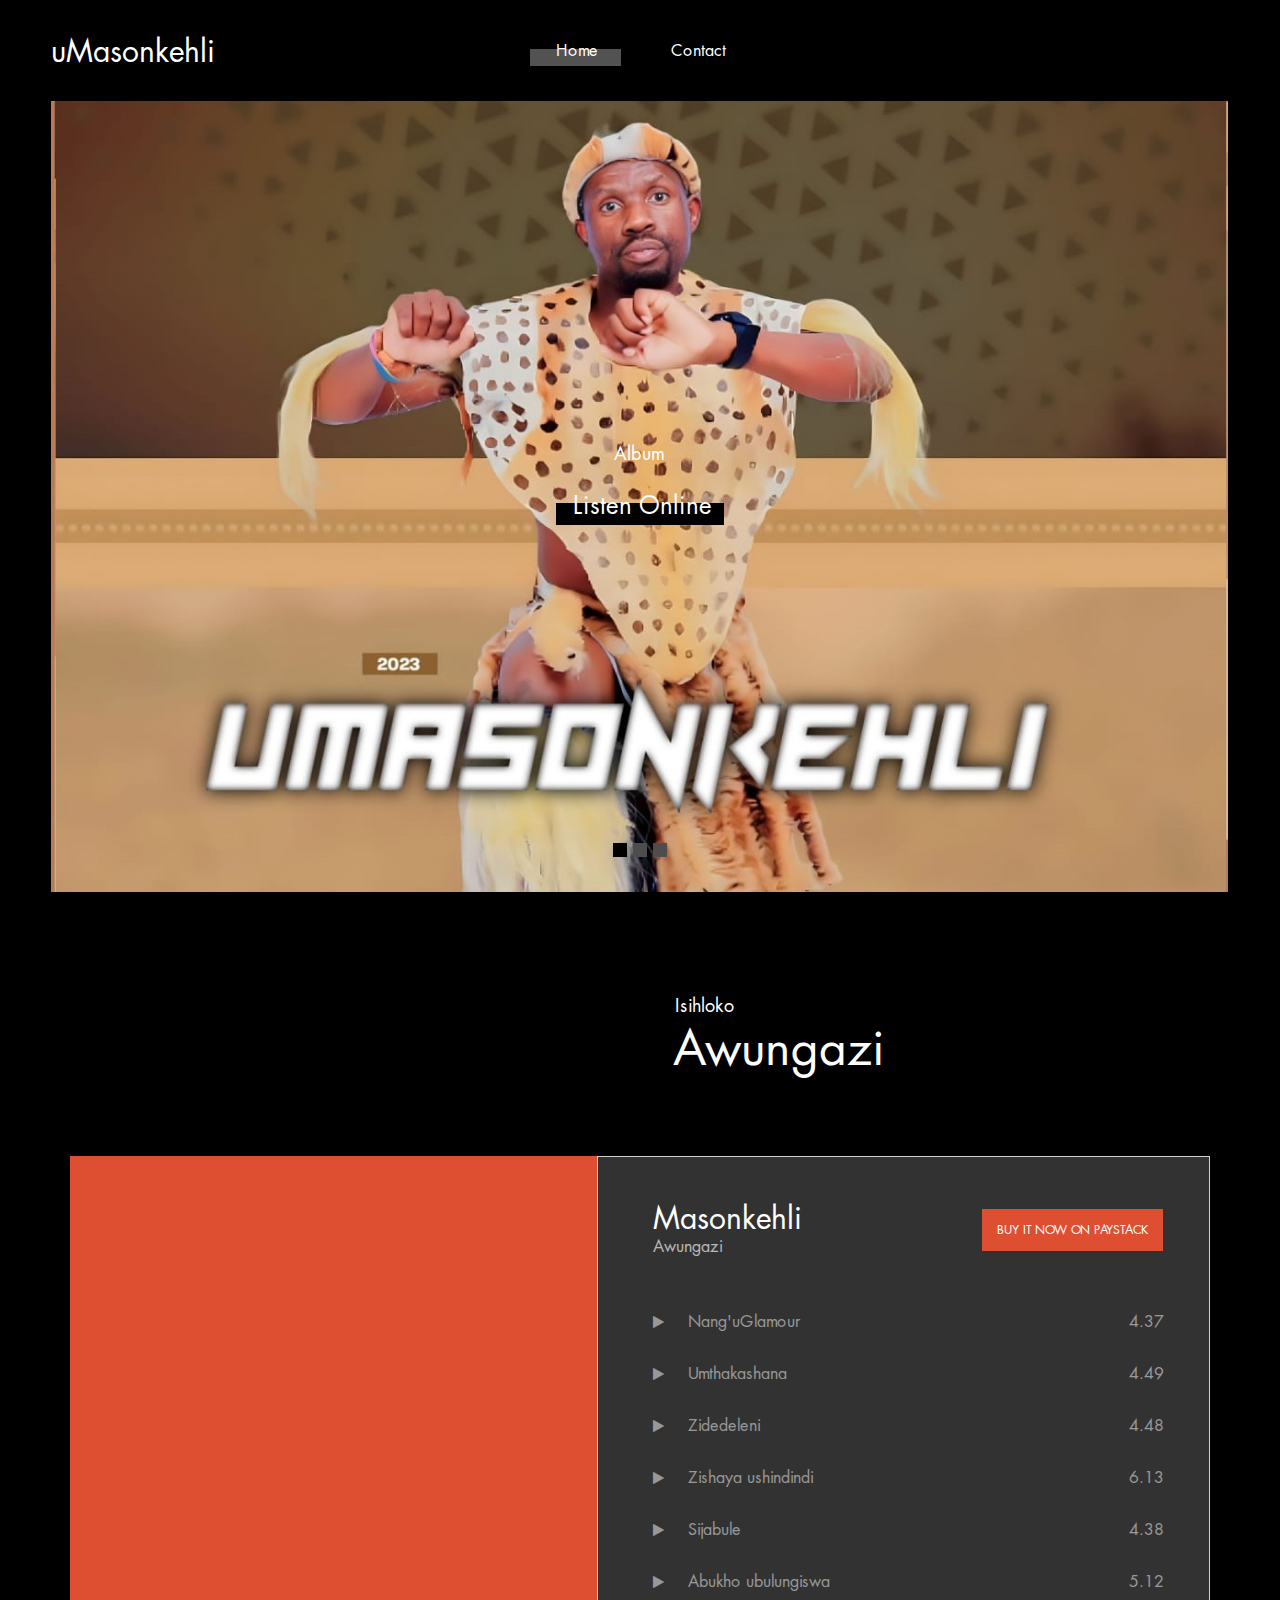
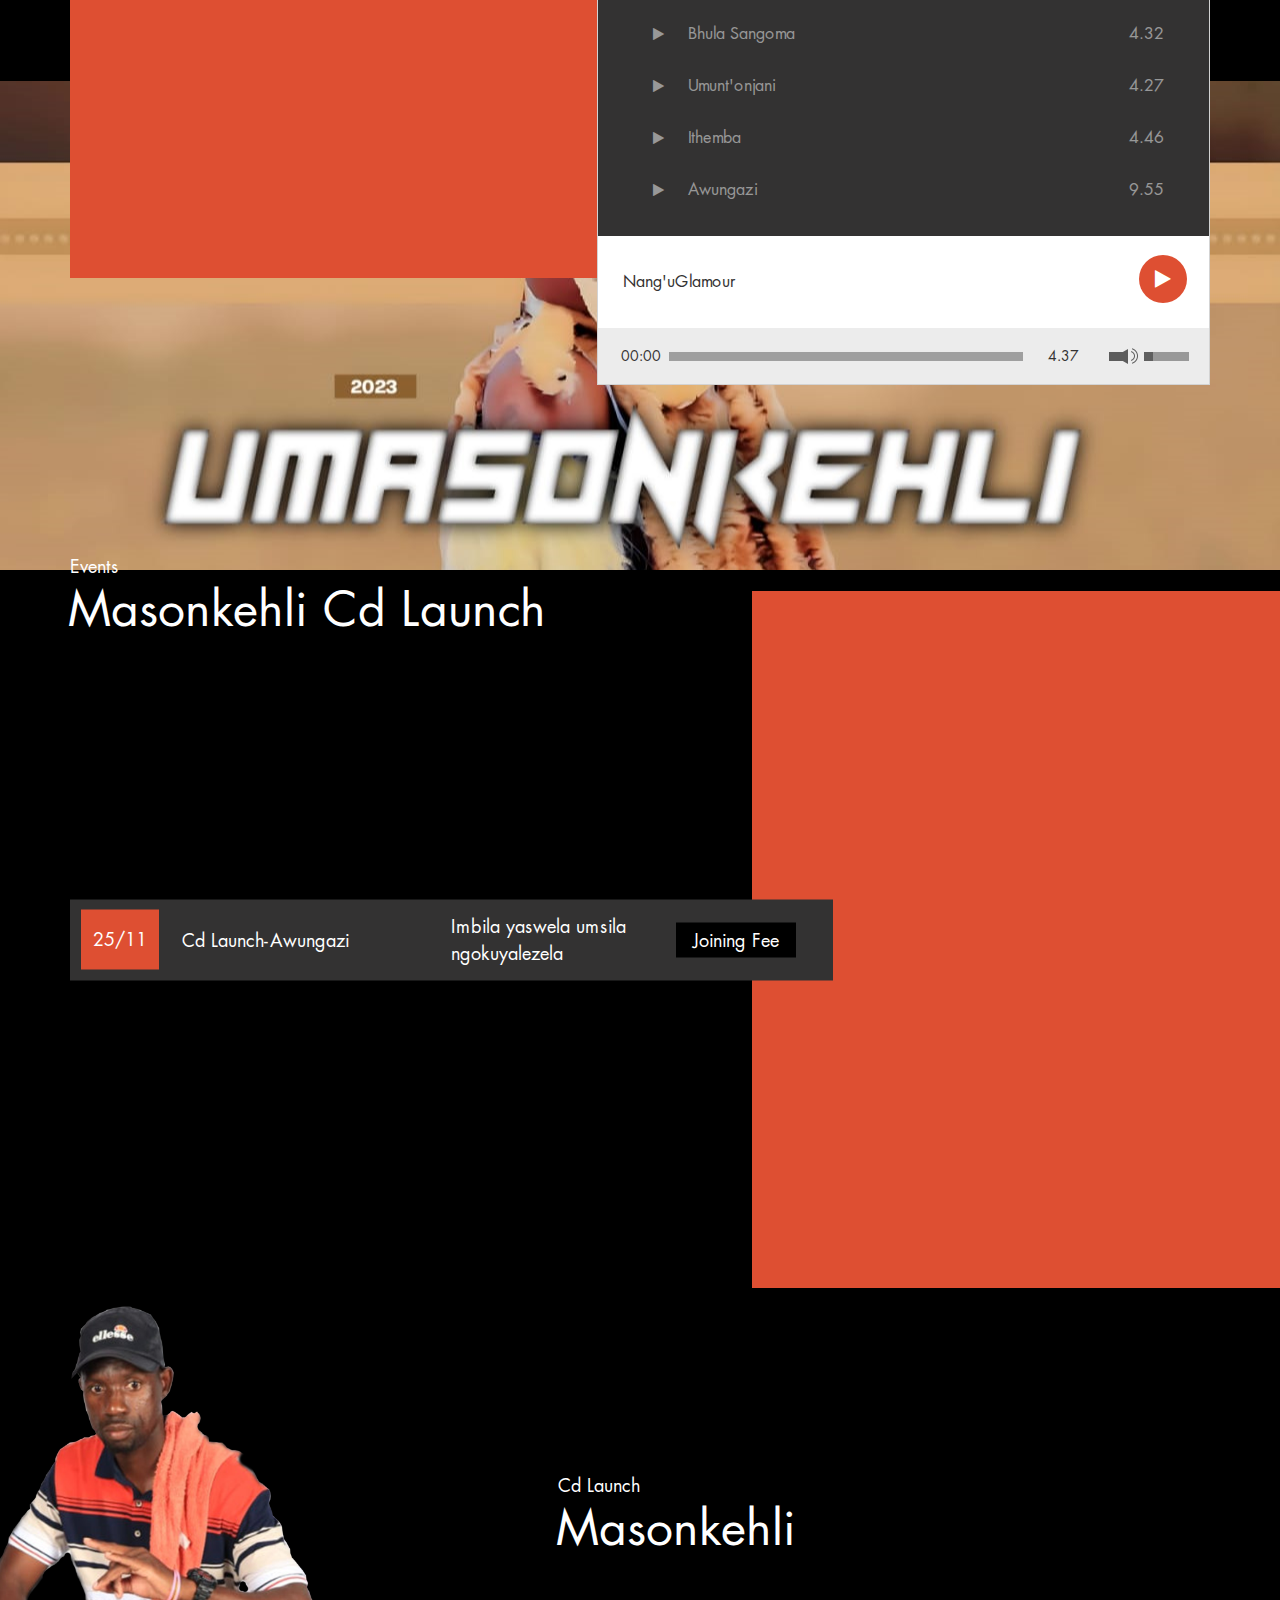
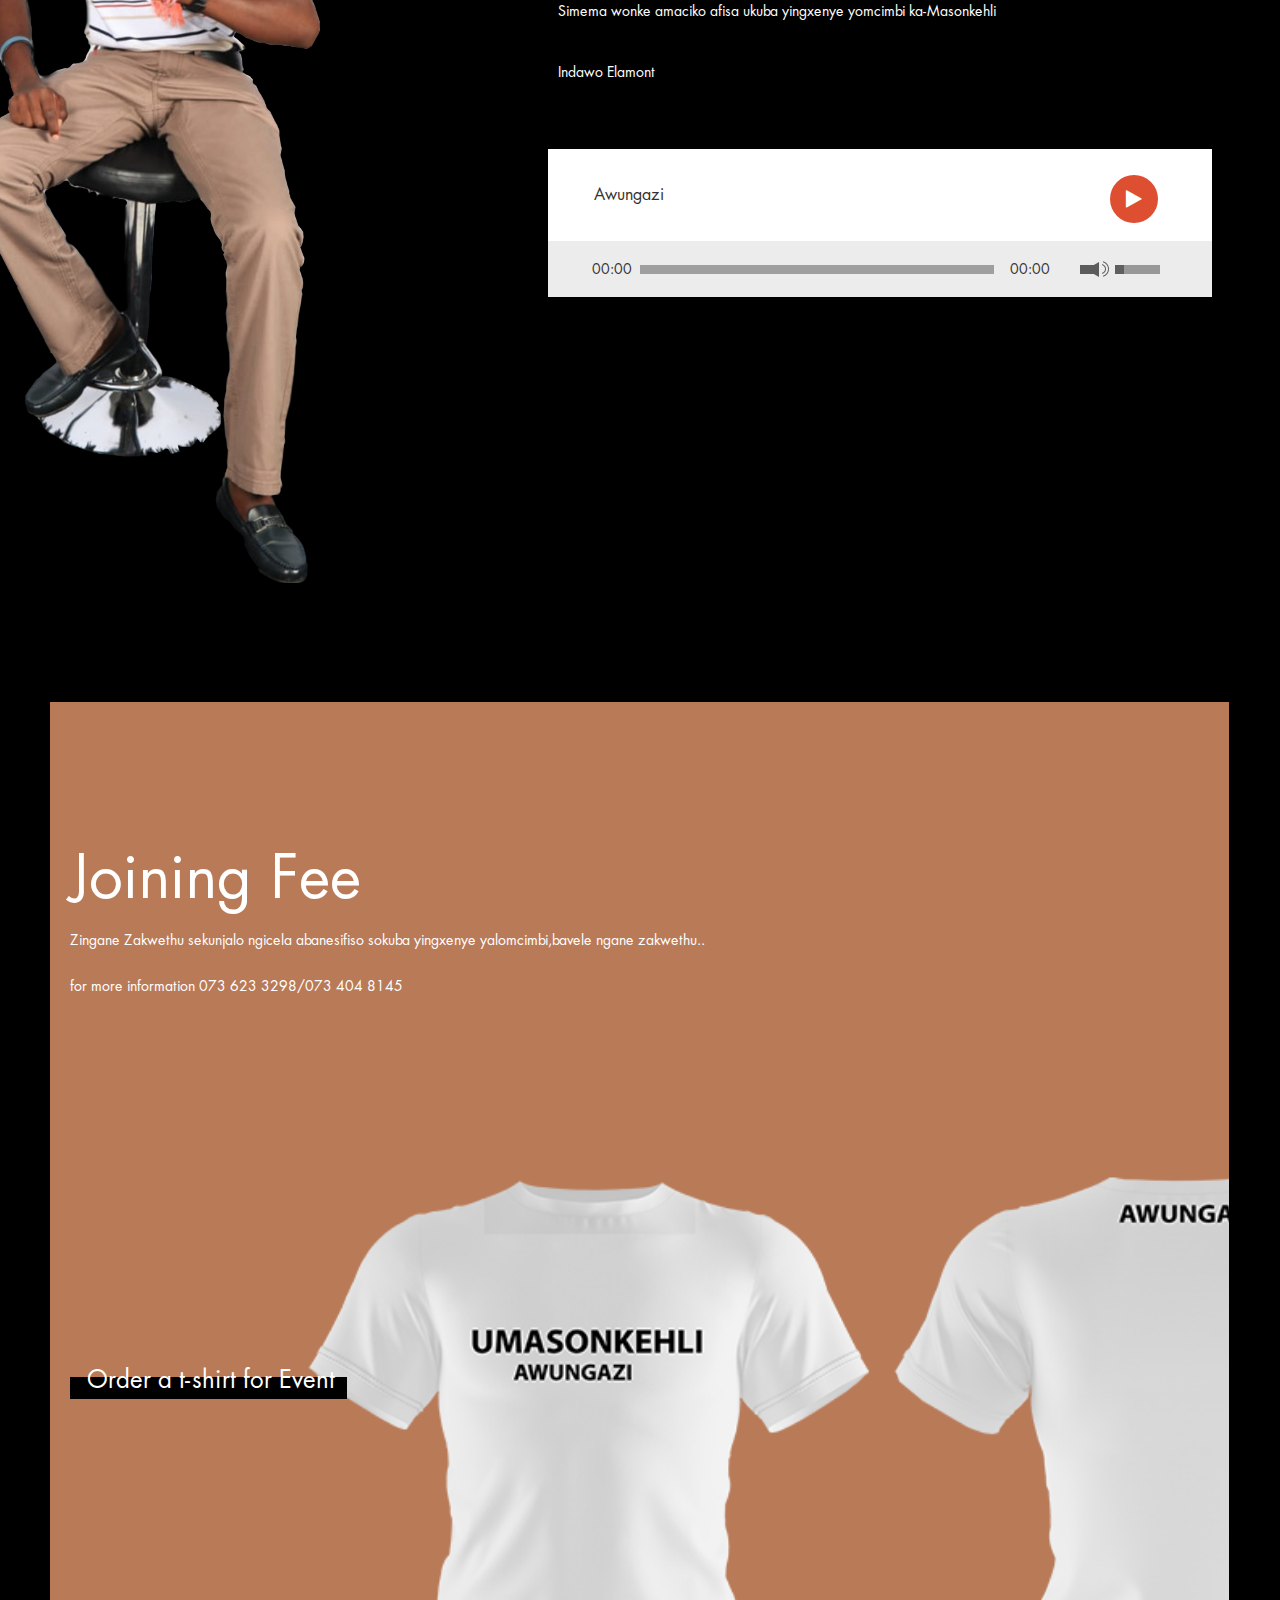
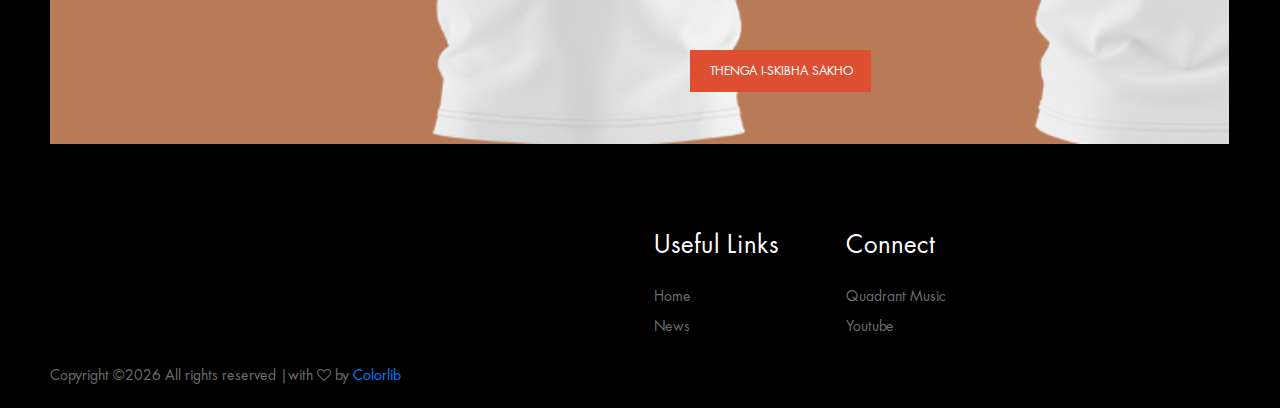
==== commit 3338b0ad: "t-shirt" ====
--- a/index.html
+++ b/index.html
@@ -140,7 +140,7 @@
 									<div class="featured_album_artist">Masonkehli</div>
 									<div class="featured_album_title">Awungazi</div>
 								</div>
-								<div class="featured_album_link ml-auto"><a href="#" >Buy it now on paystack</a></div>
+								<div class="featured_album_link ml-auto"><a href="https://paystack.com/buy/awungazi-dpiohn" >Buy it now on paystack</a></div>
 							</div>
 							<div id="jplayer_1" class="jp-jplayer"></div>
 							<div id="jp_container_1" class="jp-audio" role="application" aria-label="media player">
@@ -343,14 +343,14 @@
 					<div class="col-lg-9">
 						<div class="extra_content d-flex flex-column align-items-start justify-content-center">
 							<div class="home_content text-center">
-								<div class="home_link"><a href="#">Order a t-shirt for Event</a></div>
+								<div class="home_link"><a href="https://paystack.com/buy/t-shirt-endwaw">Order a t-shirt for Event</a></div>
 							</div>
 						</div>
 						<div class="featured_album_title_bar d-flex flex-row align-items-center justify-content-start">
 							<div class="featured_album_title_container">
 							
 							</div>
-							<div class="featured_album_link ml-auto"><a href="#" >Thenga i-Skibha sakho</a></div>
+							<div class="featured_album_link ml-auto"><a href="https://paystack.com/buy/t-shirt-endwaw" >Thenga i-Skibha sakho</a></div>
 						</div>
 					</div>
 				</div>
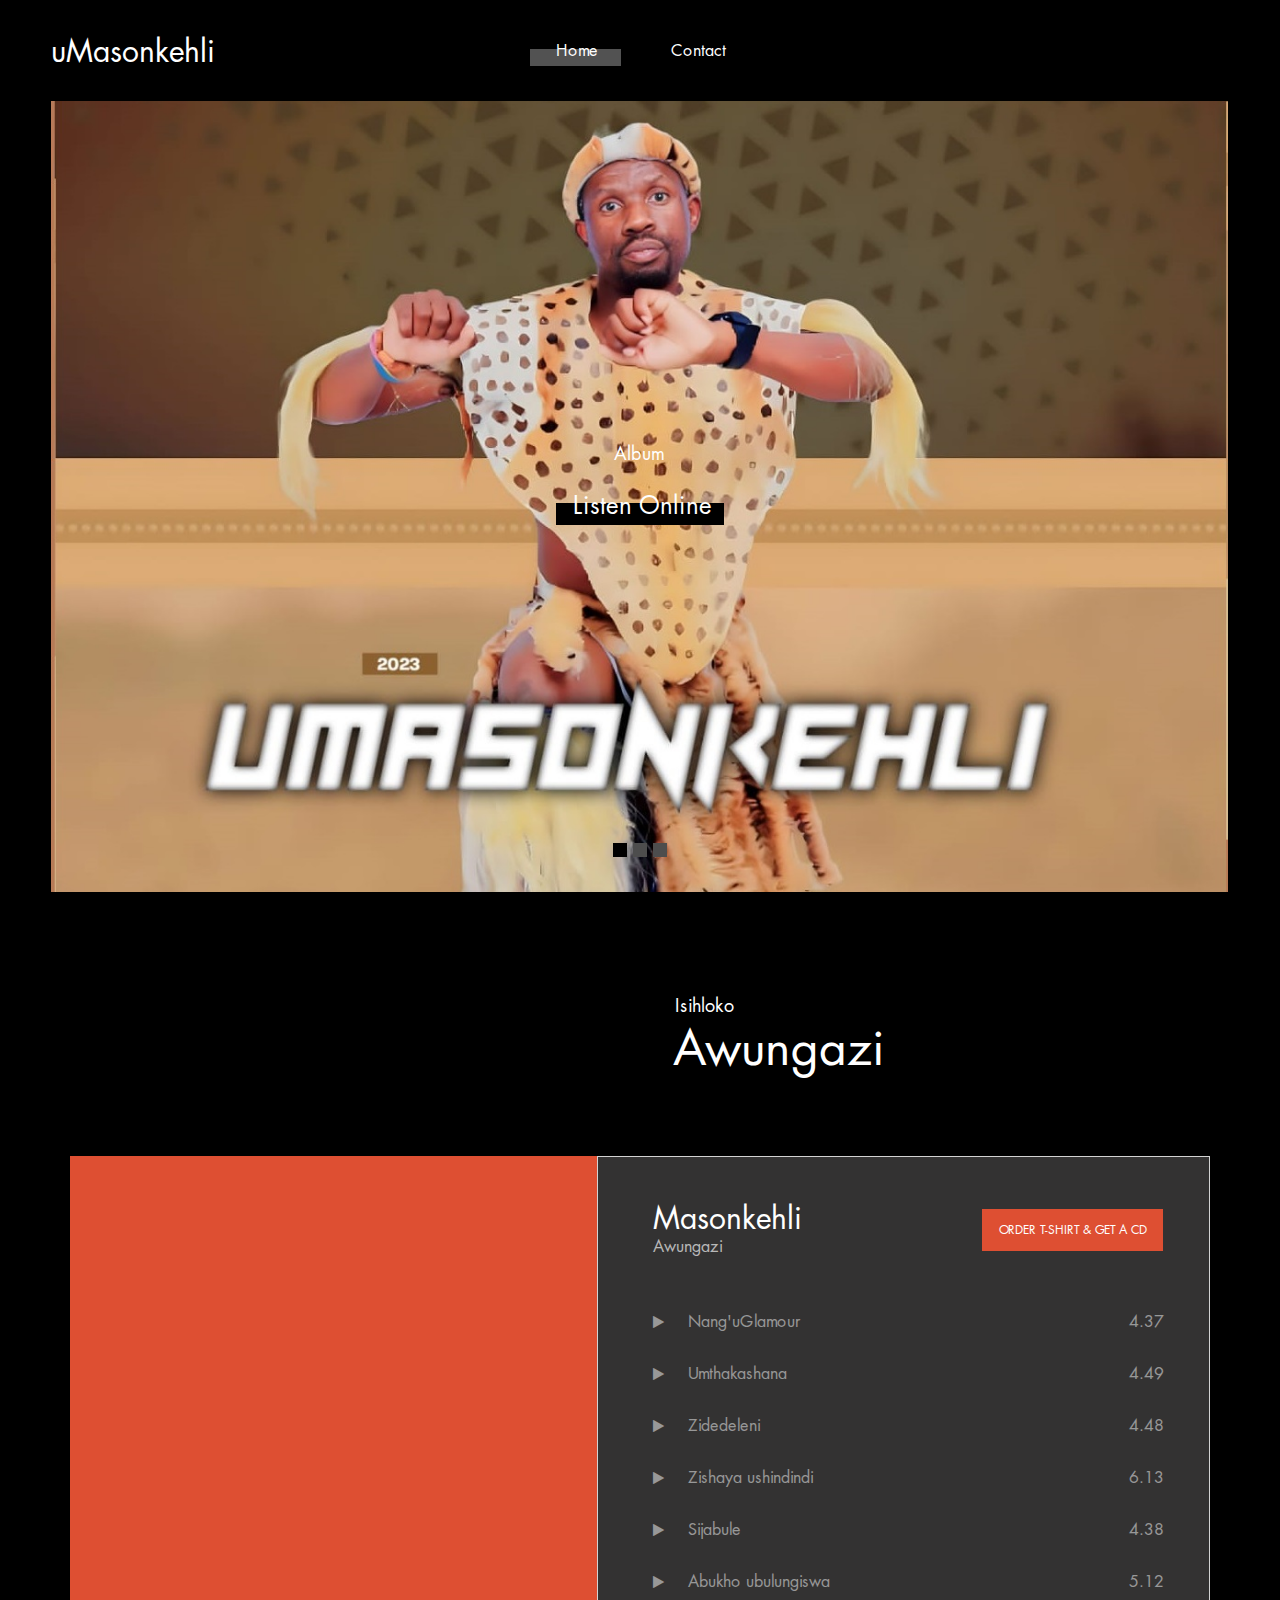
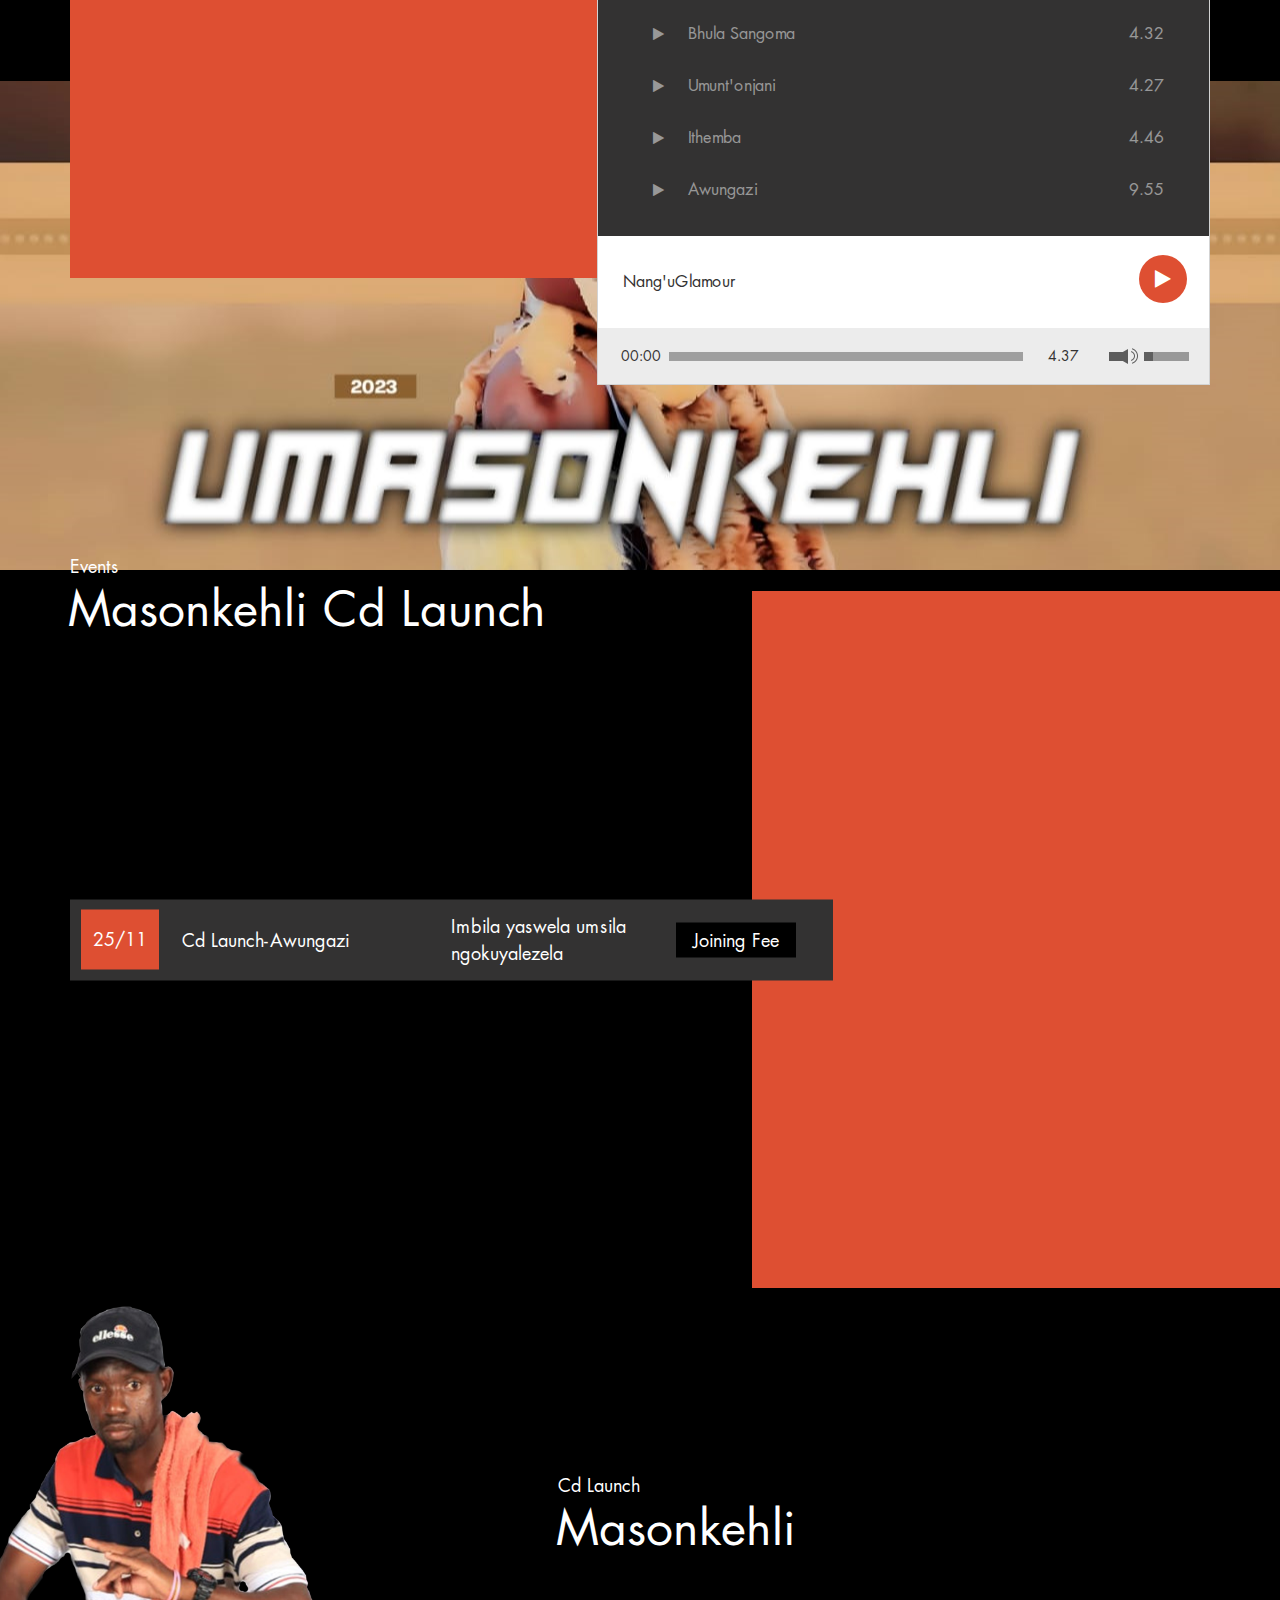
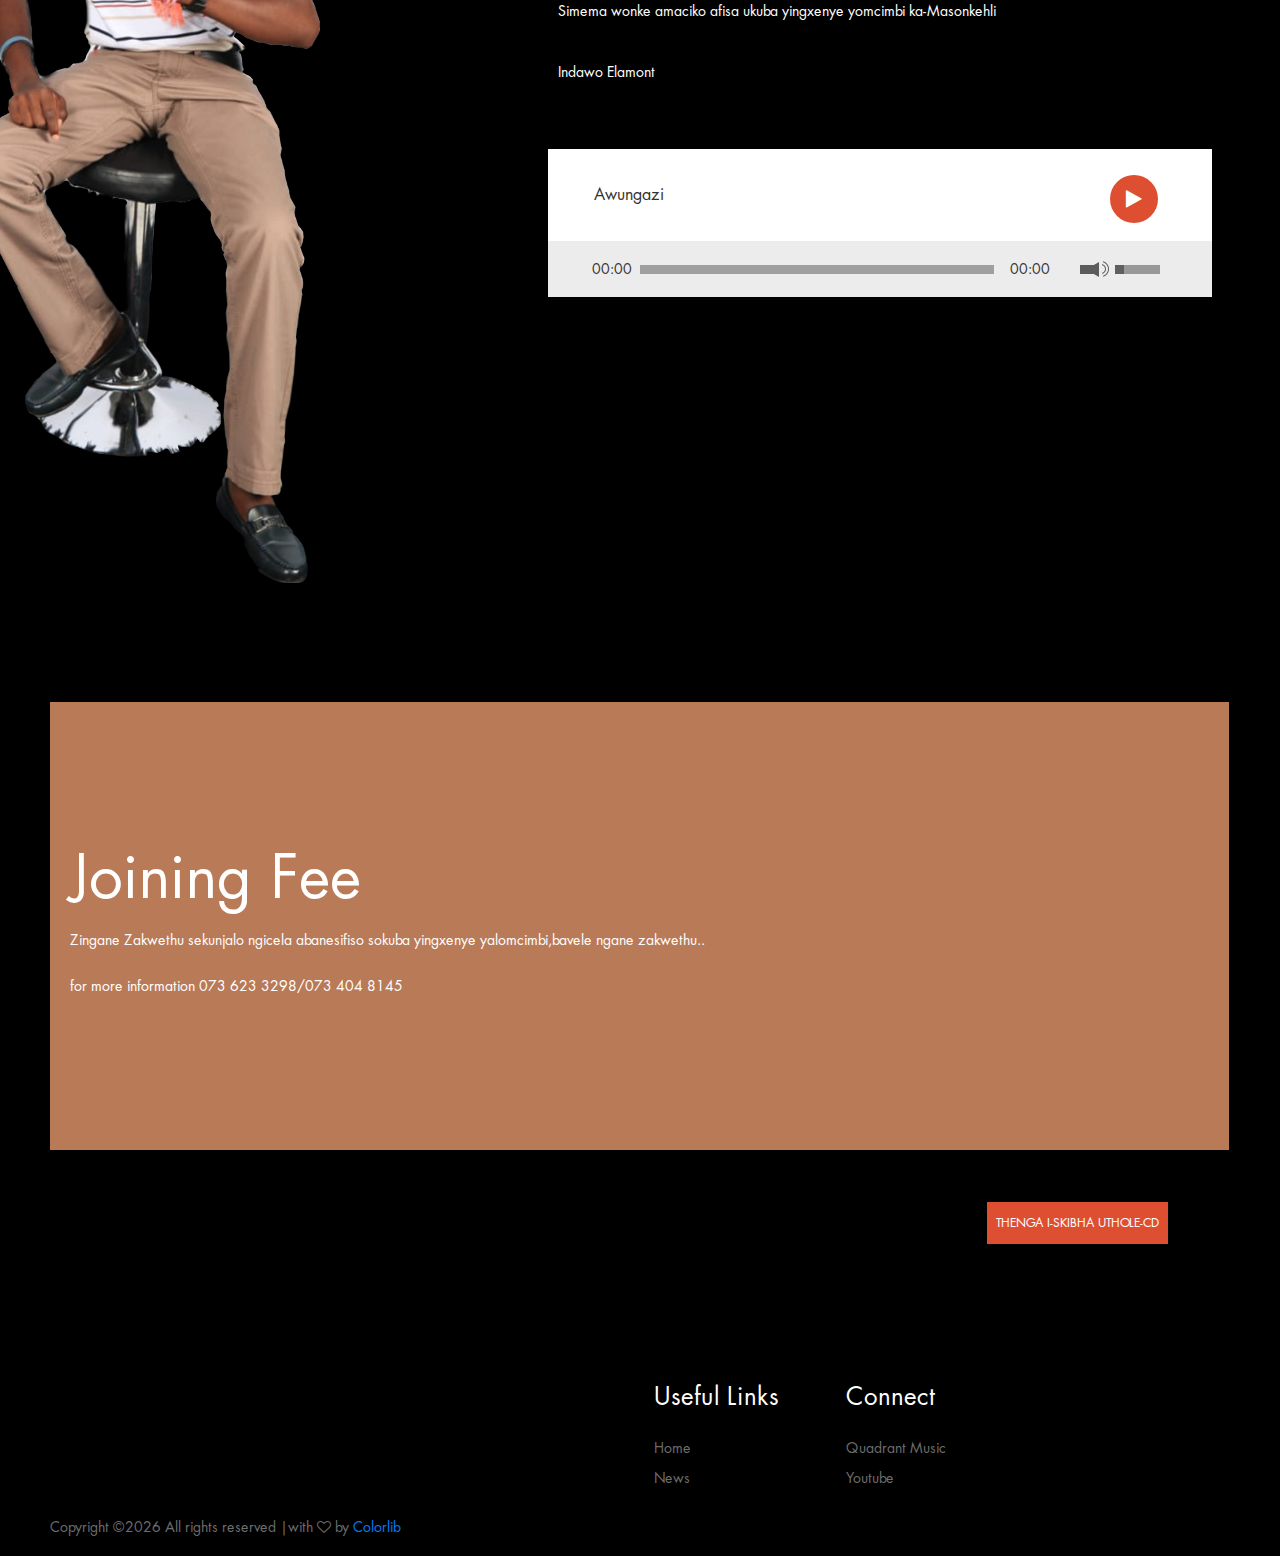
==== commit 03dfca69: "link" ====
--- a/index.html
+++ b/index.html
@@ -140,7 +140,7 @@
 									<div class="featured_album_artist">Masonkehli</div>
 									<div class="featured_album_title">Awungazi</div>
 								</div>
-								<div class="featured_album_link ml-auto"><a href="https://paystack.com/buy/awungazi-dpiohn" >Buy it now on paystack</a></div>
+								<div class="featured_album_link ml-auto"><a href="https://paystack.com/buy/copy-of-cd-album-and-t-shirt-uepgzc" >Order t-shirt &  get a Cd</a></div>
 							</div>
 							<div id="jplayer_1" class="jp-jplayer"></div>
 							<div id="jp_container_1" class="jp-audio" role="application" aria-label="media player">
@@ -337,21 +337,20 @@
 
 	<div class="extra">
 		<div class="extra_container">
-			<div class="background_image" style="background-image:url(images/banner_01\ -\ Copy.png)"></div>
+			<div class="background_image" style="background-image:url(images/t-shirt\ &\ cd.png)"></div>
 			<div class="container">
 				<div class="row">
 					<div class="col-lg-9">
-						<div class="extra_content d-flex flex-column align-items-start justify-content-center">
-							<div class="home_content text-center">
-								<div class="home_link"><a href="https://paystack.com/buy/t-shirt-endwaw">Order a t-shirt for Event</a></div>
-							</div>
+					
 						</div>
 						<div class="featured_album_title_bar d-flex flex-row align-items-center justify-content-start">
 							<div class="featured_album_title_container">
+								<div class="featured_album_link ml-auto"><a href="https://paystack.com/buy/copy-of-cd-album-and-t-shirt-uepgzc" >Thenga i-Skibha uthole-Cd</a></div>
 							
 							</div>
-							<div class="featured_album_link ml-auto"><a href="https://paystack.com/buy/t-shirt-endwaw" >Thenga i-Skibha sakho</a></div>
-						</div>
+							
+						</div>
+						
 					</div>
 				</div>
 			</div>		
